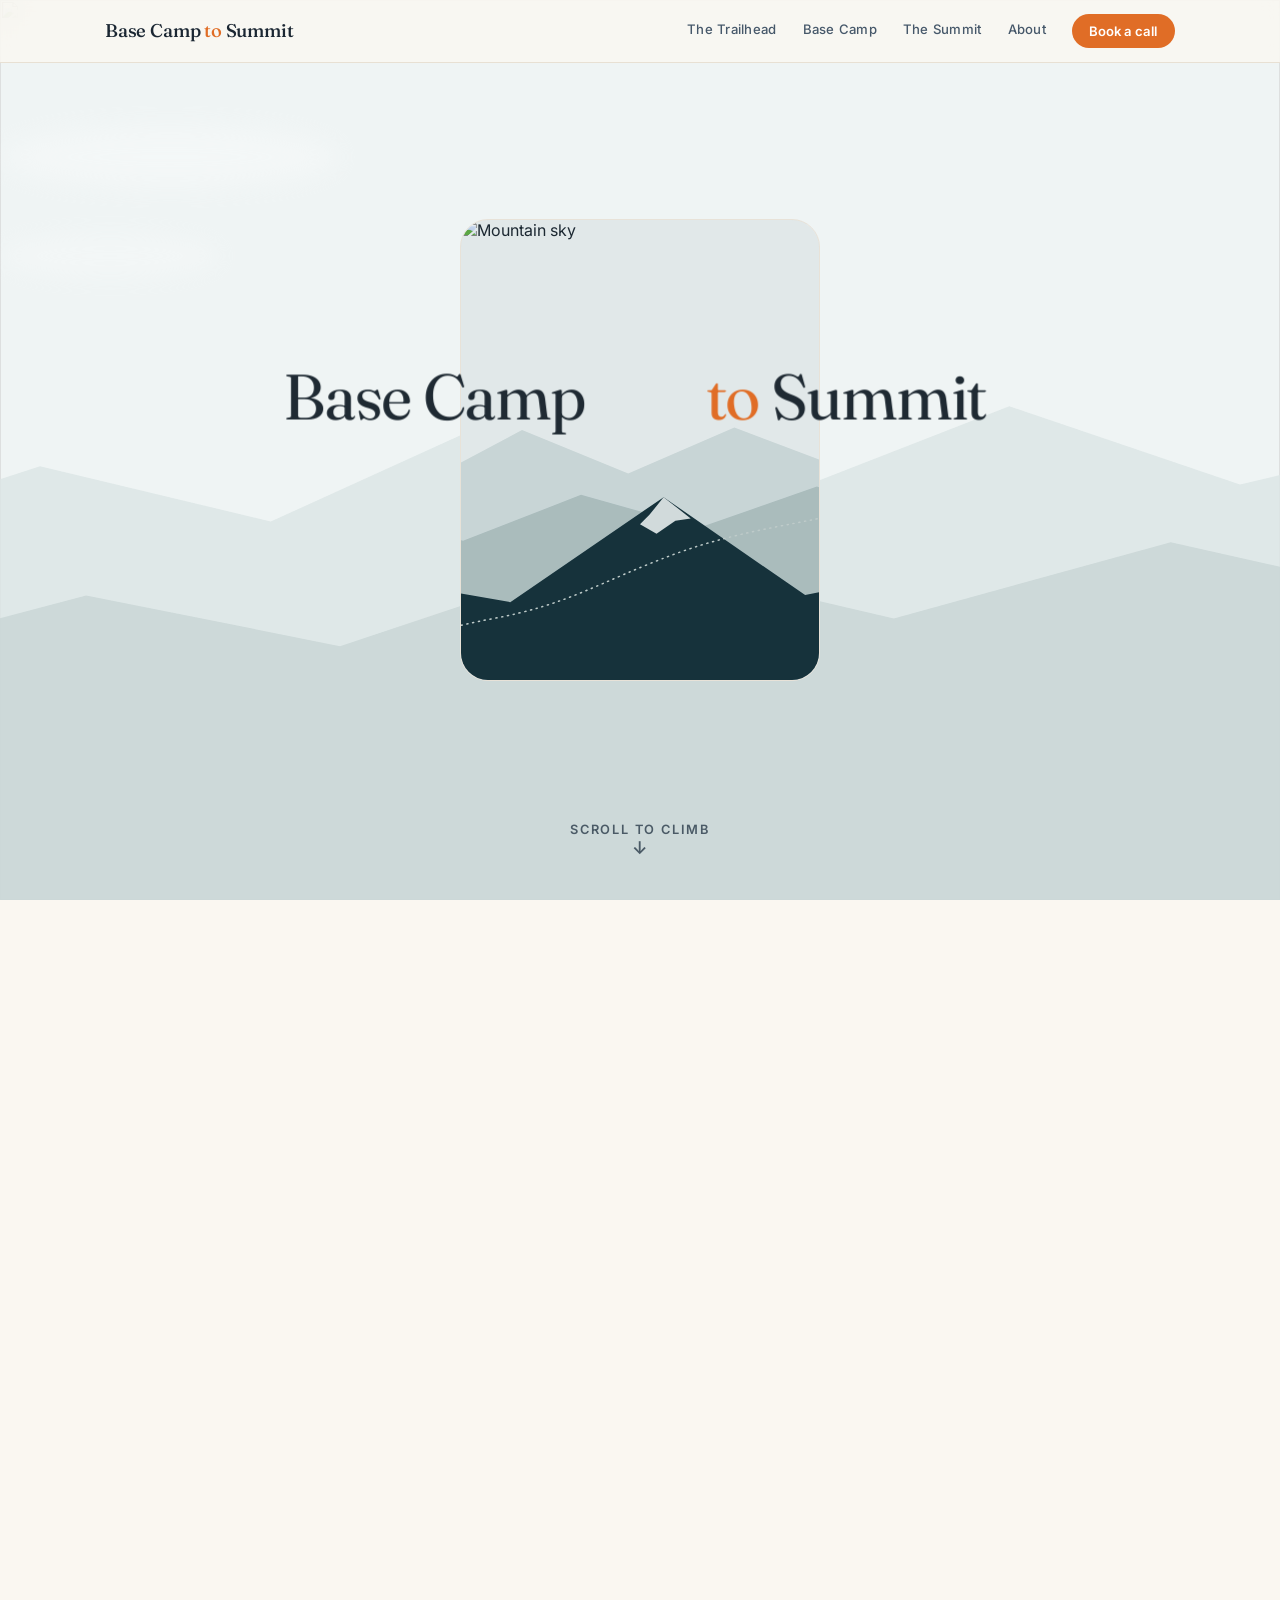
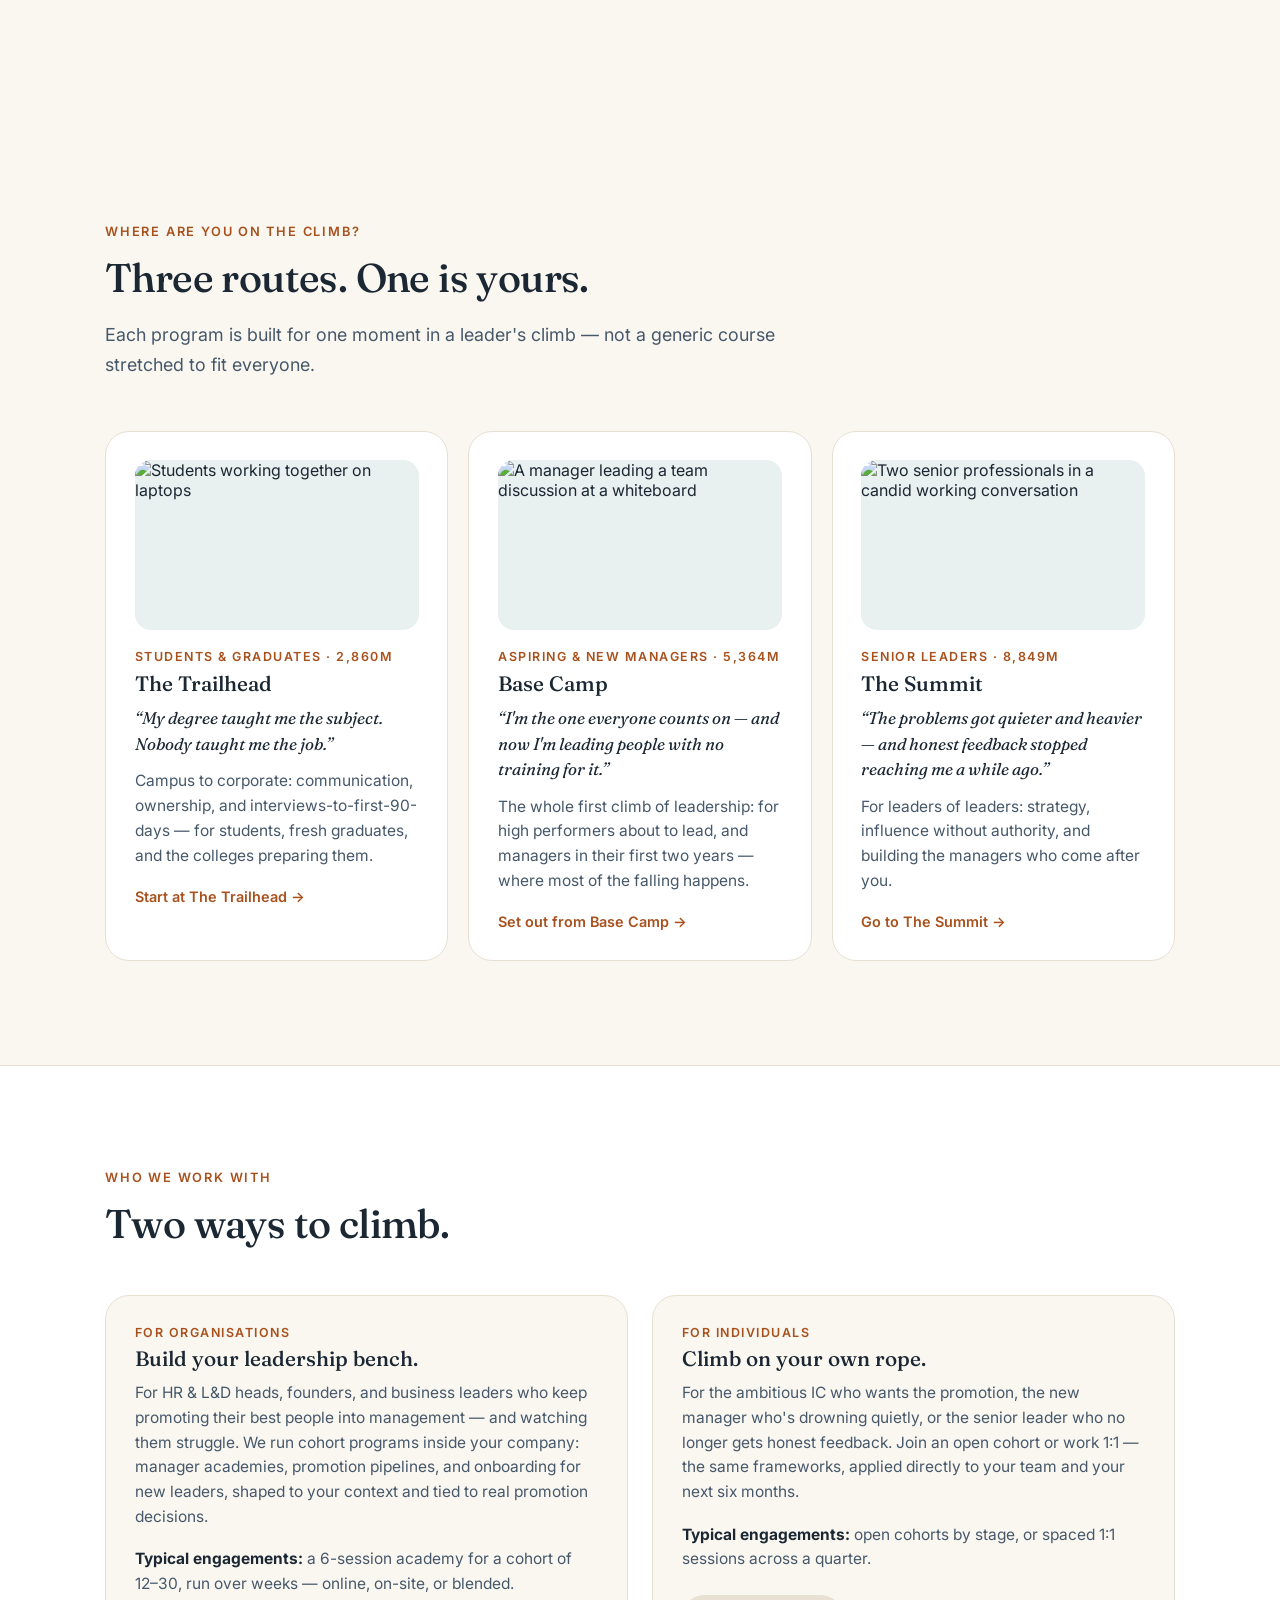
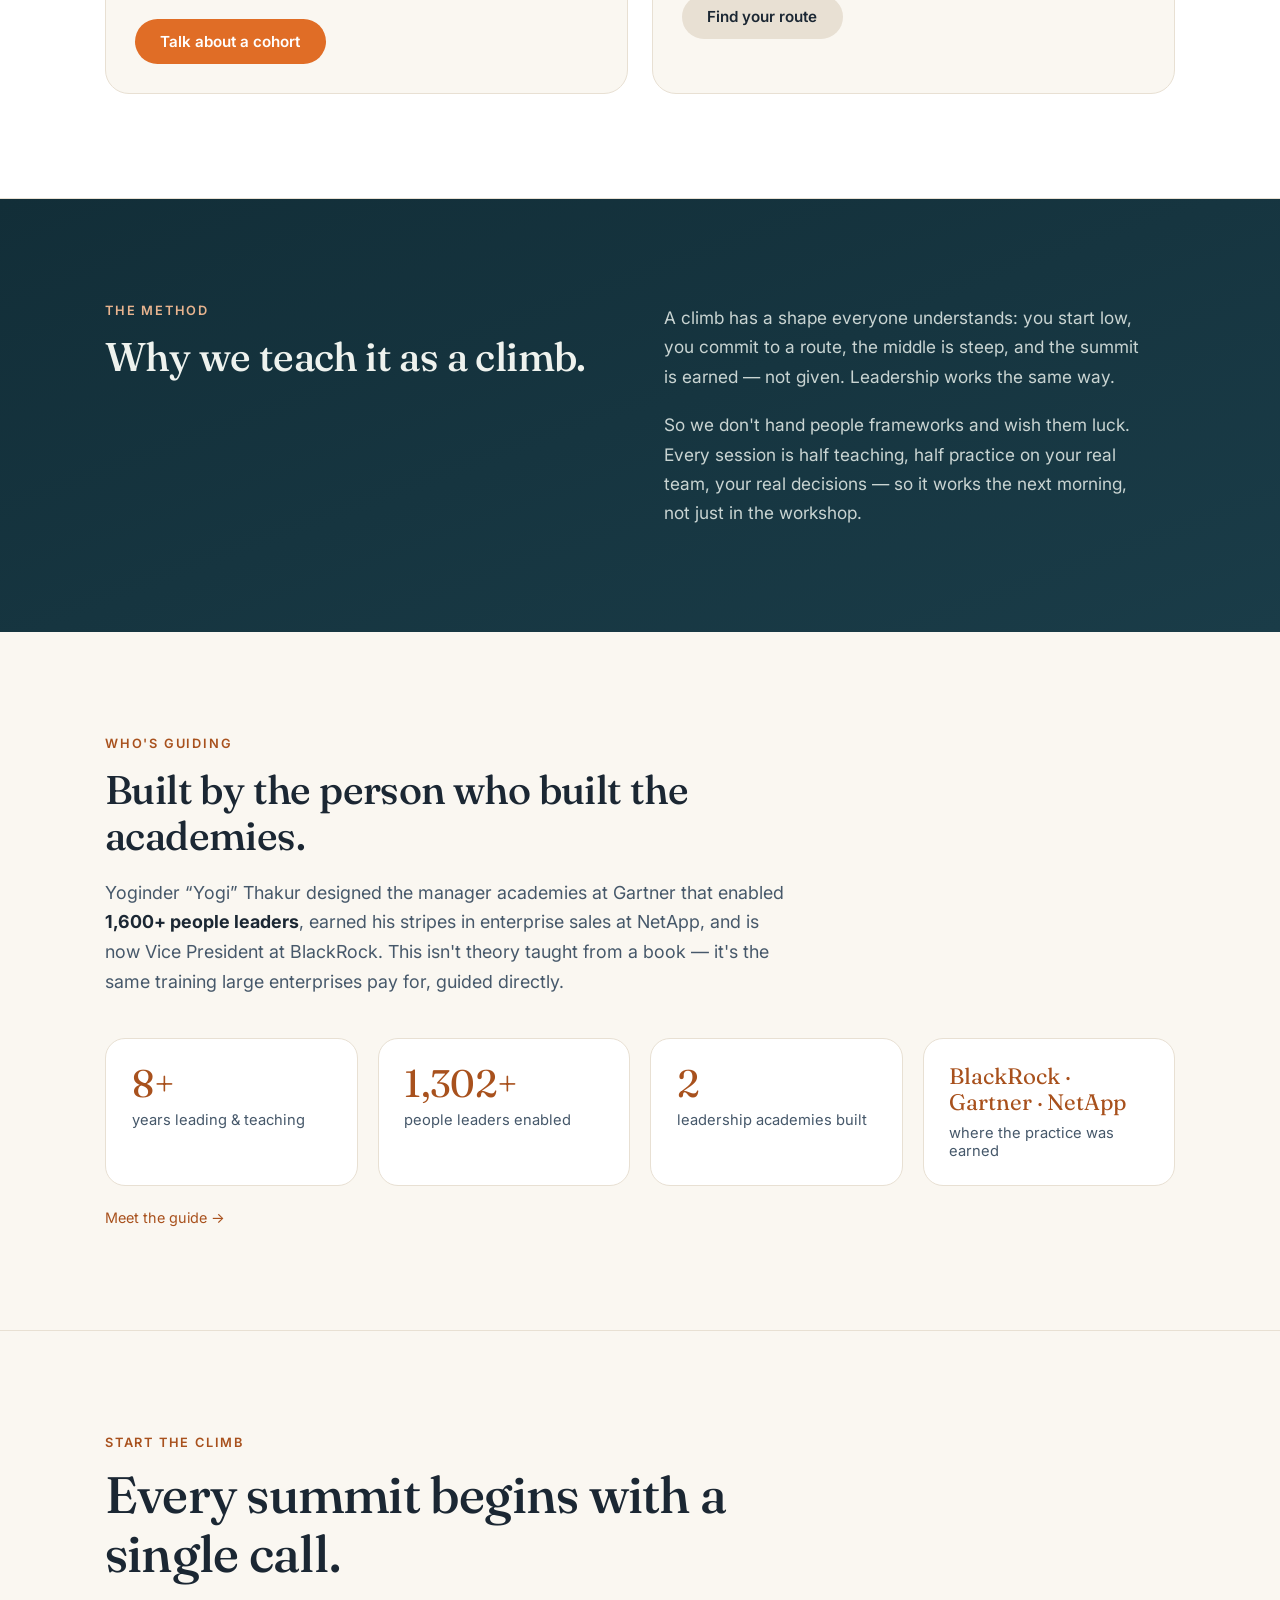
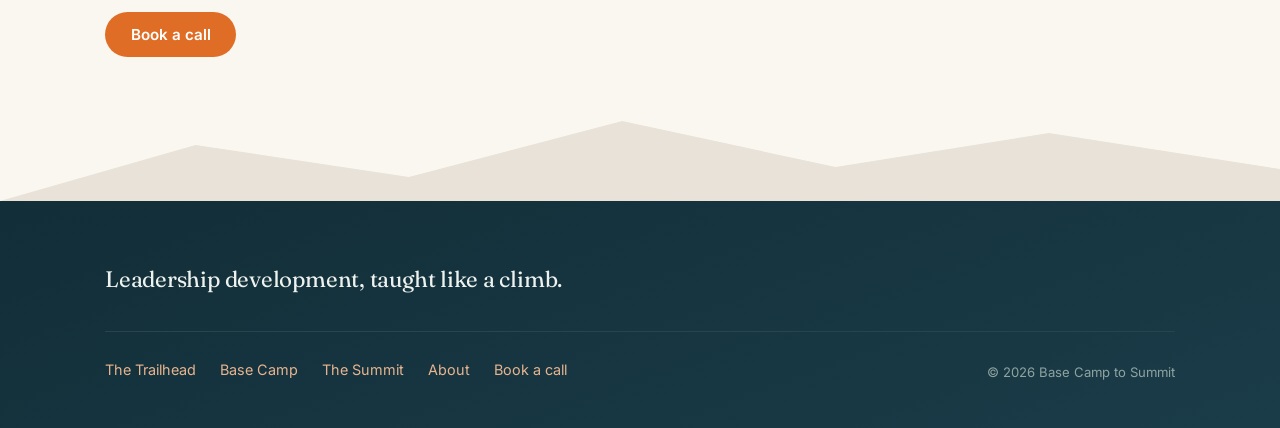
==== index.html @ 621a422b "Initial commit — Base Camp to Summit website Static HTML/CSS/JS site for leadership development serv" ====
<!DOCTYPE html>
<html lang="en">
<head>
<meta charset="utf-8">
<meta name="viewport" content="width=device-width, initial-scale=1">
<meta name="theme-color" content="#faf7f1">
<title>Base Camp to Summit — Leadership development, taught like a climb</title>
<meta name="description" content="Leadership programs from campus to corporate, first-time managers, and senior leaders — built by a practitioner who has enabled 1,600+ people leaders.">
<link rel="preconnect" href="https://fonts.googleapis.com">
<link rel="preconnect" href="https://fonts.gstatic.com" crossorigin>
<link href="https://fonts.googleapis.com/css2?family=Fraunces:opsz,wght@9..144,400;9..144,500&family=Inter:wght@400;500;600&display=swap" rel="stylesheet">
<link rel="stylesheet" href="css/styles.css">
<style>
  @keyframes cloudDrift{from{transform:translateX(-10vw)}to{transform:translateX(115vw)}}
  @keyframes hintPulse{0%,100%{transform:translateX(-50%) translateY(0)}50%{transform:translateX(-50%) translateY(5px)}}
  @media (prefers-reduced-motion: reduce){.hm-cloud,#hm-trekker,#hm-flag,#hm-hint{animation:none !important}}
</style>
</head>
<body>

  <!-- ============ NAV ============ -->
  <nav class="nav" style="position:fixed;left:0;right:0;top:0">
    <div class="nav-inner">
      <a class="brand" href="index.html">Base Camp <span class="accent">to</span> Summit</a>
      <button class="nav-burger" aria-label="Menu" aria-expanded="false">☰</button>
      <div class="nav-links">
        <a href="the-trailhead.html">The Trailhead</a>
        <a href="base-camp.html">Base Camp</a>
        <a href="the-summit.html">The Summit</a>
        <a href="about.html">About</a>
        <a class="btn btn-primary btn-sm" href="book-a-call.html">Book a call</a>
      </div>
    </div>
  </nav>

  <!-- ============ SCROLL-EXPAND HERO ============ -->
  <div id="hm-wrap" style="position:relative;height:calc(100vh + 820px)">
    <div id="hm-stage" style="position:sticky;top:0;height:100vh;overflow:hidden;background:#eef3f4">

      <!-- pale backdrop that fades as the mountain expands -->
      <div id="hm-bg" style="position:absolute;inset:0;opacity:1">
        <img src="https://images.unsplash.com/photo-1444703686981-a3abbc4d4fe3?q=80&w=1920&auto=format&fit=crop" alt="" style="position:absolute;inset:0;width:100%;height:100%;object-fit:cover;object-position:center 35%;filter:saturate(.65) brightness(1.08)">
        <div style="position:absolute;inset:0;background:#eef3f4;opacity:.44"></div>
        <svg viewBox="0 0 1440 780" preserveAspectRatio="xMidYMax slice" style="position:absolute;inset:0;width:100%;height:100%;display:block">
          <polygon points="0,470 200,404 400,452 620,352 840,430 1040,352 1240,420 1440,372 1440,780 0,780" fill="#dce6e6" opacity=".82"></polygon>
          <polygon points="0,580 240,516 460,560 700,480 940,536 1180,470 1440,528 1440,780 0,780" fill="#cbd8d8" opacity=".9"></polygon>
        </svg>
      </div>

      <!-- expanding media: sky photo + illustrated ridge scene -->
      <div id="hm-media" style="position:absolute;left:50%;top:50%;transform:translate(-50%,-50%);width:360px;height:462px;max-width:96vw;border:1px solid #e8e2d8;border-radius:28px;overflow:hidden;background:#eef3f4">
        <img src="https://images.unsplash.com/photo-1444703686981-a3abbc4d4fe3?q=80&w=1920&auto=format&fit=crop" alt="Mountain sky" style="position:absolute;inset:0;width:100%;height:100%;object-fit:cover;object-position:center 30%;filter:saturate(.88) brightness(1.02)">
        <svg viewBox="0 0 1440 780" preserveAspectRatio="xMidYMax slice" style="position:absolute;inset:0;width:100%;height:100%;display:block">
          <polygon points="0,468 180,404 340,452 520,356 700,430 880,352 1060,420 1240,366 1440,428 1440,780 0,780" fill="#d3dfe0"></polygon>
          <polygon points="0,566 220,498 420,544 620,466 820,522 1020,452 1240,520 1440,478 1440,780 0,780" fill="#b3c4c5"></polygon>
          <polygon points="0,672 260,606 500,648 760,470 1000,636 1240,588 1440,624 1440,780 0,780" fill="#16323c"></polygon>
          <polygon points="760,470 806,506 780,510 748,532 720,516 736,500" fill="#eef3f4" opacity=".92"></polygon>
          <path d="M150,772 C300,730 340,700 470,676 C600,652 650,614 780,566 C900,522 1000,516 1080,492" fill="none" stroke="#c9d4d2" stroke-width="2.5" stroke-dasharray="2 8" stroke-linecap="round"></path>
          <path id="hm-trail" d="M150,772 C300,730 340,700 470,676 C600,652 650,614 780,566 C900,522 1000,516 1080,492" fill="none" stroke="#d96f32" stroke-width="2.5" stroke-linecap="round" stroke-dasharray="1200" stroke-dashoffset="1200">
            <animate attributeName="stroke-dashoffset" from="1200" to="0" dur="7s" begin="0.4s" fill="freeze"></animate>
          </path>
          <g id="hm-flag" transform="translate(1080,492)">
            <line x1="0" y1="0" x2="0" y2="-26" stroke="#1f2a33" stroke-width="2.5"></line>
            <polygon points="0,-26 22,-21 0,-14" fill="#d96f32" style="transform-origin:0px -20px;animation:flagWave 2.4s ease-in-out infinite"></polygon>
          </g>
          <g id="hm-trekker" style="animation:bob .9s ease-in-out infinite">
            <g transform="translate(-4,-20)">
              <circle cx="4" cy="0" r="4.5" fill="#1f2a33"></circle>
              <rect x="-3" y="4" width="9" height="13" rx="3.5" fill="#d96f32"></rect>
              <line x1="4" y1="17" x2="0" y2="27" stroke="#1f2a33" stroke-width="2.6" stroke-linecap="round"></line>
              <line x1="4" y1="17" x2="9" y2="27" stroke="#1f2a33" stroke-width="2.6" stroke-linecap="round"></line>
              <line x1="10" y1="8" x2="15" y2="24" stroke="#1f2a33" stroke-width="2" stroke-linecap="round"></line>
            </g>
            <animateMotion dur="16s" repeatCount="indefinite" rotate="0" keyPoints="0;1" keyTimes="0;1" calcMode="linear">
              <mpath href="#hm-trail"></mpath>
            </animateMotion>
          </g>
        </svg>
        <div id="hm-scrim" style="position:absolute;inset:0;background:#16323c;opacity:0;pointer-events:none"></div>
      </div>

      <!-- drifting clouds -->
      <div class="hm-cloud" style="position:absolute;top:14%;left:0;width:340px;height:62px;background:#fff;opacity:.3;border-radius:50%;filter:blur(13px);animation:cloudDrift 78s linear infinite;z-index:5;pointer-events:none"></div>
      <div class="hm-cloud" style="position:absolute;top:26%;left:0;width:220px;height:44px;background:#fff;opacity:.24;border-radius:50%;filter:blur(11px);animation:cloudDrift 104s linear -30s infinite;z-index:5;pointer-events:none"></div>

      <!-- splitting wordmark -->
      <div id="hm-title-l" style="position:absolute;left:50%;top:44%;z-index:8;font-family:'Fraunces',serif;font-weight:400;font-size:clamp(2rem,5vw,4rem);letter-spacing:-.02em;color:#1f2a33;white-space:nowrap;transform:translate(calc(-50% - 196px),-50%);will-change:transform,opacity">Base Camp</div>
      <div id="hm-title-r" style="position:absolute;left:50%;top:44%;z-index:8;font-family:'Fraunces',serif;font-weight:400;font-size:clamp(2rem,5vw,4rem);letter-spacing:-.02em;color:#1f2a33;white-space:nowrap;transform:translate(calc(-50% + 196px),-50%);will-change:transform,opacity"><span class="accent">to</span> Summit</div>

      <!-- scroll hint -->
      <div id="hm-hint" style="position:absolute;left:50%;bottom:42px;z-index:8;transform:translateX(-50%);text-align:center;font-size:.8rem;font-weight:600;letter-spacing:.14em;text-transform:uppercase;color:#4a5a66;animation:hintPulse 2.2s ease-in-out infinite">Scroll to climb<br><span style="font-size:1.1rem">↓</span></div>

      <!-- settled hero content -->
      <div id="hm-hero" style="position:absolute;left:0;right:0;bottom:0;z-index:9;padding:0 40px 9vh;opacity:0;pointer-events:none">
        <div style="max-width:1150px;margin:0 auto">
          <div style="max-width:760px">
            <div style="font-size:.8rem;font-weight:600;letter-spacing:.14em;text-transform:uppercase;color:#e8b48f;margin-bottom:1.1rem">Leadership, taught like a climb</div>
            <h1 class="h1" style="color:#eef2ee">Every <span class="accent">climb</span> starts at base camp.</h1>
            <p style="max-width:540px;font-size:1.12rem;line-height:1.6;color:#c9d4d2;margin:1.4rem 0 2rem">Most people are promoted for being great at the work — then left to figure out leading people on their own. We train that climb deliberately: from campus to corporate, through your first team, all the way to leading leaders.</p>
            <div class="btn-row">
              <a class="btn btn-primary" href="book-a-call.html">Book a call</a>
              <a class="btn btn-dark-ghost" href="#climbs">See the climbs</a>
            </div>
          </div>
        </div>
      </div>
    </div>
  </div>

  <!-- ============ CHOOSE YOUR CLIMB ============ -->
  <section id="climbs" class="sec" style="position:relative;z-index:10;background:var(--cream)">
    <div class="wrap">
      <div class="reveal" style="max-width:680px;margin-bottom:3.2rem">
        <div class="kick">Where are you on the climb?</div>
        <h2 class="h2">Three routes. One is yours.</h2>
        <p class="lead" style="margin:1.2rem 0 0">Each program is built for one moment in a leader's climb — not a generic course stretched to fit everyone.</p>
      </div>
      <div class="grid-3">
        <a href="the-trailhead.html" class="card reveal">
          <div class="card-photo"><img src="https://images.unsplash.com/photo-1523240795612-9a054b0db644?auto=format&fit=crop&w=800&q=70" alt="Students working together on laptops" loading="lazy"></div>
          <div class="card-label">Students &amp; graduates · 2,860m</div>
          <div class="card-title">The Trailhead</div>
          <p class="quote">“My degree taught me the subject. Nobody taught me the job.”</p>
          <p class="card-body">Campus to corporate: communication, ownership, and interviews-to-first-90-days — for students, fresh graduates, and the colleges preparing them.</p>
          <span class="card-link">Start at The Trailhead →</span>
        </a>
        <a href="base-camp.html" class="card reveal">
          <div class="card-photo"><img src="https://images.unsplash.com/photo-1552664730-d307ca884978?auto=format&fit=crop&w=800&q=70" alt="A manager leading a team discussion at a whiteboard" loading="lazy"></div>
          <div class="card-label">Aspiring &amp; new managers · 5,364m</div>
          <div class="card-title">Base Camp</div>
          <p class="quote">“I'm the one everyone counts on — and now I'm leading people with no training for it.”</p>
          <p class="card-body">The whole first climb of leadership: for high performers about to lead, and managers in their first two years — where most of the falling happens.</p>
          <span class="card-link">Set out from Base Camp →</span>
        </a>
        <a href="the-summit.html" class="card reveal">
          <div class="card-photo"><img src="https://images.unsplash.com/photo-1600880292203-757bb62b4baf?auto=format&fit=crop&w=800&q=70" alt="Two senior professionals in a candid working conversation" loading="lazy"></div>
          <div class="card-label">Senior leaders · 8,849m</div>
          <div class="card-title">The Summit</div>
          <p class="quote">“The problems got quieter and heavier — and honest feedback stopped reaching me a while ago.”</p>
          <p class="card-body">For leaders of leaders: strategy, influence without authority, and building the managers who come after you.</p>
          <span class="card-link">Go to The Summit →</span>
        </a>
      </div>
    </div>
  </section>

  <!-- ============ WHO WE WORK WITH (buyer split) ============ -->
  <section class="sec white bordered-top bordered-bottom" style="position:relative;z-index:10">
    <div class="wrap">
      <div class="reveal" style="max-width:680px;margin-bottom:3rem">
        <div class="kick">Who we work with</div>
        <h2 class="h2">Two ways to climb.</h2>
      </div>
      <div class="grid-2">
        <div class="card reveal" style="background:var(--cream)">
          <div class="card-label">For organisations</div>
          <div class="card-title">Build your leadership bench.</div>
          <p class="card-body">For HR &amp; L&amp;D heads, founders, and business leaders who keep promoting their best people into management — and watching them struggle. We run cohort programs inside your company: manager academies, promotion pipelines, and onboarding for new leaders, shaped to your context and tied to real promotion decisions.</p>
          <p class="card-body" style="margin-bottom:1.4rem"><b style="color:var(--ink)">Typical engagements:</b> a 6-session academy for a cohort of 12–30, run over weeks — online, on-site, or blended.</p>
          <a class="btn btn-primary" href="book-a-call.html">Talk about a cohort</a>
        </div>
        <div class="card reveal" style="background:var(--cream)">
          <div class="card-label">For individuals</div>
          <div class="card-title">Climb on your own rope.</div>
          <p class="card-body">For the ambitious IC who wants the promotion, the new manager who's drowning quietly, or the senior leader who no longer gets honest feedback. Join an open cohort or work 1:1 — the same frameworks, applied directly to your team and your next six months.</p>
          <p class="card-body" style="margin-bottom:1.4rem"><b style="color:var(--ink)">Typical engagements:</b> open cohorts by stage, or spaced 1:1 sessions across a quarter.</p>
          <a class="btn btn-ghost" href="book-a-call.html">Find your route</a>
        </div>
      </div>
    </div>
  </section>

  <!-- ============ METHOD (pine band + snowfall) ============ -->
  <section id="method" class="sec pine" style="position:relative;z-index:10;overflow:hidden">
    <div class="snowfield" style="position:absolute;inset:0;pointer-events:none"></div>
    <div class="wrap split" style="position:relative">
      <div class="reveal">
        <div class="kick">The method</div>
        <h2 class="h2">Why we teach it as a climb.</h2>
      </div>
      <div class="reveal" style="max-width:480px">
        <p style="font-size:1.08rem;line-height:1.7;color:#c9d4d2;margin:0 0 1.2rem">A climb has a shape everyone understands: you start low, you commit to a route, the middle is steep, and the summit is earned — not given. Leadership works the same way.</p>
        <p style="font-size:1.08rem;line-height:1.7;color:#c9d4d2;margin:0">So we don't hand people frameworks and wish them luck. Every session is half teaching, half practice on your real team, your real decisions — so it works the next morning, not just in the workshop.</p>
      </div>
    </div>
  </section>

  <!-- ============ THE GUIDE (trust teaser) ============ -->
  <section class="sec" style="position:relative;z-index:10;background:var(--cream)">
    <div class="wrap">
      <div class="reveal" style="margin-bottom:2.6rem;max-width:680px">
        <div class="kick">Who's guiding</div>
        <h2 class="h2">Built by the person who built the academies.</h2>
        <p class="lead" style="margin:1.2rem 0 0">Yoginder “Yogi” Thakur designed the manager academies at Gartner that enabled <b style="color:var(--ink)">1,600+ people leaders</b>, earned his stripes in enterprise sales at NetApp, and is now Vice President at BlackRock. This isn't theory taught from a book — it's the same training large enterprises pay for, guided directly.</p>
      </div>
      <div class="grid-4">
        <div class="stat-card reveal"><div class="stat-num" data-to="10" data-suffix="+">10+</div><div class="stat-label">years leading &amp; teaching</div></div>
        <div class="stat-card reveal"><div class="stat-num" data-to="1600" data-suffix="+">1,600+</div><div class="stat-label">people leaders enabled</div></div>
        <div class="stat-card reveal"><div class="stat-num" data-to="3">3</div><div class="stat-label">leadership academies built</div></div>
        <div class="stat-card reveal"><div class="stat-num small">BlackRock · Gartner · NetApp</div><div class="stat-label">where the practice was earned</div></div>
      </div>
      <p class="footnote reveal"><a href="about.html">Meet the guide →</a></p>
    </div>
  </section>

  <!-- ============ CLOSING CTA ============ -->
  <section class="sec bordered-top" style="position:relative;z-index:10;background:var(--cream);overflow:hidden;padding-bottom:9rem">
    <div class="wrap reveal" style="position:relative;z-index:2">
      <div class="kick">Start the climb</div>
      <h2 class="h2" style="font-size:clamp(2rem,4.4vw,3.2rem);max-width:640px;margin-bottom:1.8rem">Every summit begins with a single call.</h2>
      <a class="btn btn-primary" href="book-a-call.html">Book a call</a>
    </div>
    <svg viewBox="0 0 1440 120" preserveAspectRatio="none" style="position:absolute;left:0;right:0;bottom:0;width:100%;height:120px;display:block">
      <polygon points="0,120 220,64 460,96 700,40 940,86 1180,52 1440,88 1440,120" fill="#e8e2d8"></polygon>
    </svg>
  </section>

  <!-- ============ FOOTER ============ -->
  <footer class="footer" style="position:relative;z-index:10">
    <div class="wrap">
      <div class="footer-tag">Leadership development, taught like a climb.</div>
      <div class="footer-row">
        <div class="footer-links">
          <a href="the-trailhead.html">The Trailhead</a>
          <a href="base-camp.html">Base Camp</a>
          <a href="the-summit.html">The Summit</a>
          <a href="about.html">About</a>
          <a href="book-a-call.html">Book a call</a>
        </div>
        <div class="footer-copy">© 2026 Base Camp to Summit</div>
      </div>
    </div>
  </footer>

<script src="js/site.js"></script>
<script>
(function () {
  var reduce = window.matchMedia('(prefers-reduced-motion: reduce)').matches;
  var small = window.matchMedia('(max-width: 760px)').matches;
  var wrap = document.getElementById('hm-wrap');
  var media = document.getElementById('hm-media');
  var bg = document.getElementById('hm-bg');
  var scrim = document.getElementById('hm-scrim');
  var titleL = document.getElementById('hm-title-l');
  var titleR = document.getElementById('hm-title-r');
  var hint = document.getElementById('hm-hint');
  var hero = document.getElementById('hm-hero');
  var EXTRA = 820;
  var clamp = function (v, a, b) { return Math.min(Math.max(v, a), b); };

  // Reduced-motion or small screens: land straight on the full hero.
  if (reduce || small) {
    wrap.style.height = '100vh';
    media.style.width = '100vw';
    media.style.height = '100vh';
    media.style.borderRadius = '0';
    media.style.borderColor = 'transparent';
    media.style.maxWidth = 'none';
    scrim.style.opacity = '0.4';
    bg.style.opacity = '0';
    titleL.style.display = 'none';
    titleR.style.display = 'none';
    hint.style.display = 'none';
    hero.style.opacity = '1';
    hero.style.pointerEvents = 'auto';
    hero.style.padding = '0 24px 7vh';
    return;
  }

  var vw = function () { return window.innerWidth; };
  var vh = function () { return window.innerHeight; };
  var startW = function () { return Math.min(360, vw() * 0.9); };
  var startH = 462;
  var raf = null;

  var apply = function () {
    raf = null;
    var p = clamp((window.scrollY || 0) / EXTRA, 0, 1);
    var e = p < 0.5 ? 2 * p * p : 1 - Math.pow(-2 * p + 2, 2) / 2;
    var w = startW() + e * (vw() - startW());
    var h = startH + e * (vh() - startH);
    media.style.width = w + 'px';
    media.style.height = h + 'px';
    media.style.borderRadius = (28 * (1 - e)) + 'px';
    media.style.borderColor = 'rgba(232,226,216,' + (1 - e) + ')';
    if (e > 0.6) media.style.maxWidth = 'none';
    bg.style.opacity = String(1 - e * 0.9);
    scrim.style.opacity = String(0.06 + e * 0.32);
    var off = w / 2 + 26;
    titleL.style.transform = 'translate(calc(-50% - ' + off + 'px), -50%)';
    titleL.style.opacity = String(clamp(1 - e * 1.35, 0, 1));
    titleL.style.color = e > 0.55 ? '#eef2ee' : '#1f2a33';
    titleR.style.transform = 'translate(calc(-50% + ' + off + 'px), -50%)';
    titleR.style.opacity = String(clamp(1 - e * 1.35, 0, 1));
    titleR.style.color = e > 0.55 ? '#eef2ee' : '#1f2a33';
    hint.style.opacity = String(clamp(1 - p * 3, 0, 1));
    var hp = clamp((p - 0.82) / 0.18, 0, 1);
    hero.style.opacity = String(hp);
    hero.style.pointerEvents = hp > 0.5 ? 'auto' : 'none';
    hero.style.transform = 'translateY(' + ((1 - hp) * 18) + 'px)';
  };
  var onScroll = function () { if (raf == null) raf = requestAnimationFrame(apply); };
  window.addEventListener('scroll', onScroll, { passive: true });
  window.addEventListener('resize', onScroll);
  apply();
})();
</script>
</body>
</html>
---- css/styles.css ----
/* ============ Base Camp to Summit — shared styles ============ */
:root{
  /* alpine palette: warm valley light, deep pine, dawn-orange accent */
  --cream:#faf7f1; --sky:#e9f0f0; --glacier:#dfe9ea;
  --ink:#1b2733; --slate:#46586a; --mist:#66787b;
  --line:#e8e0d3; --card:#ffffff;
  --orange:#e06d26; --rust:#a8511d; --ember:#c2601f;
  --pine:#122e38; --pine-line:#27454f;
  --peach:#e8b48f; --snow:#eef2ee; --pale:#c9d4d2;
  --grad-dawn:linear-gradient(135deg,#f4e4d2 0%,#faf7f1 55%,#e9f0f0 100%);
  --grad-dusk:linear-gradient(160deg,#122e38 0%,#1a3c48 100%);
  --shadow-card:0 18px 40px -26px rgba(18,46,56,.4);
  --shadow-btn:0 12px 26px -14px rgba(194,96,31,.65);
}
*{box-sizing:border-box}
html{scroll-behavior:smooth}
body{margin:0;background:var(--cream);color:var(--ink);font-family:'Inter',system-ui,sans-serif;-webkit-font-smoothing:antialiased}
img{max-width:100%}
a{color:var(--rust);text-decoration:none;transition:color .2s ease}
a:hover{color:var(--orange)}
::selection{background:var(--orange);color:#fff}
:focus-visible{outline:2px solid var(--orange);outline-offset:3px;border-radius:4px}

.wrap{max-width:1150px;margin:0 auto;padding:0 40px}
.wrap-narrow{max-width:960px;margin:0 auto;padding:0 40px}
.sec{padding:6.5rem 0}
.sec-tight{padding:4.5rem 0}

/* ---- scroll progress ---- */
.progress{position:fixed;top:0;left:0;height:3px;width:100%;z-index:100;background:linear-gradient(90deg,var(--orange),var(--peach));transform:scaleX(0);transform-origin:left;pointer-events:none}

/* ---- type ---- */
.kick{font-size:.8rem;font-weight:600;letter-spacing:.14em;text-transform:uppercase;color:var(--rust);margin-bottom:1rem}
.pine .kick,.dark .kick{color:var(--peach)}
h1.h1{font-family:'Fraunces',serif;font-weight:400;font-size:clamp(2.3rem,5vw,3.9rem);line-height:1.05;letter-spacing:-.022em;margin:0}
.h2{font-family:'Fraunces',serif;font-weight:500;font-size:clamp(1.7rem,3.4vw,2.5rem);line-height:1.15;letter-spacing:-.015em;margin:0;color:var(--ink)}
.pine .h2{color:var(--snow)}
.lead{font-size:1.12rem;line-height:1.65;color:var(--slate)}
.accent{color:var(--orange)}

/* ---- nav ---- */
.nav{position:sticky;top:0;z-index:60;background:rgba(250,247,241,.85);backdrop-filter:blur(12px);border-bottom:1px solid var(--line);transition:box-shadow .3s ease}
.nav.scrolled{box-shadow:0 12px 32px -20px rgba(18,46,56,.45)}
.nav-inner{max-width:1150px;margin:0 auto;padding:14px 40px;display:flex;align-items:center;justify-content:space-between;gap:16px}
.brand{font-family:'Fraunces',serif;font-weight:500;font-size:1.15rem;letter-spacing:-.01em;color:var(--ink);white-space:nowrap}
.brand:hover{color:var(--ink)}
.nav-links{display:flex;align-items:center;gap:26px}
.nav-links a:not(.btn){font-size:.82rem;font-weight:500;letter-spacing:.02em;color:var(--slate);background:linear-gradient(var(--orange),var(--orange)) left bottom / 0 2px no-repeat;transition:color .25s ease,background-size .3s ease;padding-bottom:3px}
.nav-links a:not(.btn):hover{color:var(--ink);background-size:100% 2px}
.nav-links a.active{font-weight:600;color:var(--ink);background-size:100% 2px}
.nav-burger{display:none;background:none;border:1px solid var(--line);border-radius:10px;padding:.45rem .6rem;cursor:pointer;color:var(--ink);font-size:1rem;line-height:1}

/* ---- buttons ---- */
.btn{display:inline-block;font-weight:600;font-size:.95rem;padding:.8rem 1.6rem;border-radius:999px;border:none;cursor:pointer;text-align:center;transition:transform .2s ease,box-shadow .25s ease,background .25s ease,color .25s ease}
.btn:hover{transform:translateY(-2px)}
.btn:active{transform:translateY(0) scale(.98)}
.btn-sm{font-size:.82rem;padding:.55rem 1.1rem}
.btn-primary{background:var(--orange);color:#fff}
.btn-primary:hover{background:var(--ember);color:#fff;box-shadow:var(--shadow-btn)}
.btn-ghost{background:var(--line);color:var(--ink)}
.btn-ghost:hover{background:#ddd3c1;color:var(--ink);box-shadow:0 10px 24px -16px rgba(18,46,56,.4)}
.btn-dark-ghost{background:rgba(255,255,255,.1);color:var(--snow);border:1px solid rgba(255,255,255,.2)}
.btn-dark-ghost:hover{background:rgba(255,255,255,.2);color:#fff}
.btn-row{display:flex;gap:12px;flex-wrap:wrap}

/* ---- surfaces ---- */
.sky{background:var(--sky)}
.white{background:#fff}
.pine{background:var(--grad-dusk);color:var(--pale)}
.dark{background:#0e1719;color:#b7c3c2}
.bordered-top{border-top:1px solid var(--line)}
.bordered-bottom{border-bottom:1px solid var(--line)}

/* ---- cards & grids ---- */
.grid-2{display:grid;grid-template-columns:1fr 1fr;gap:24px}
.grid-3{display:grid;grid-template-columns:repeat(3,1fr);gap:20px}
.grid-4{display:grid;grid-template-columns:repeat(4,1fr);gap:20px}
.split{display:grid;grid-template-columns:1fr 1fr;gap:48px;align-items:start}
.hero-grid{display:grid;grid-template-columns:1.05fr .95fr;gap:56px;align-items:center;padding:5.5rem 0}
.wrap.hero-grid{padding:5.5rem 40px}
.card{display:block;background:var(--card);border:1px solid var(--line);border-radius:24px;padding:1.8rem;color:inherit;transition:transform .3s ease,border-color .3s ease,box-shadow .3s ease}
a.card:hover{transform:translateY(-4px);border-color:var(--slate);box-shadow:var(--shadow-card);color:inherit}
.card-label{font-size:.78rem;font-weight:600;letter-spacing:.12em;text-transform:uppercase;color:var(--rust);margin-bottom:.4rem}
.card-title{font-family:'Fraunces',serif;font-weight:500;font-size:1.3rem;color:var(--ink);margin:0 0 .6rem}
.card-body{font-size:.97rem;line-height:1.6;color:var(--slate);margin:0 0 1.1rem}
.card-link{display:inline-block;font-weight:600;font-size:.9rem;color:var(--rust);transition:transform .25s ease,color .25s ease}
a.card:hover .card-link{transform:translateX(4px);color:var(--orange)}
.quote{font-family:'Fraunces',serif;font-size:1.06rem;font-style:italic;color:var(--ink);line-height:1.5;margin:0 0 .8rem}

/* ---- photos ---- */
.card-photo{height:170px;border-radius:16px;overflow:hidden;margin-bottom:1.2rem;background:var(--sky)}
.card-photo img{width:100%;height:100%;object-fit:cover;display:block;transition:transform .6s ease}
a.card:hover .card-photo img{transform:scale(1.05)}
.photo-band{position:relative;border-radius:24px;overflow:hidden;box-shadow:var(--shadow-card)}
.photo-band img{width:100%;height:380px;object-fit:cover;display:block}
.photo-cap{position:absolute;left:16px;bottom:16px;background:rgba(18,46,56,.78);color:var(--snow);font-size:.78rem;font-weight:600;letter-spacing:.08em;text-transform:uppercase;border-radius:999px;padding:8px 16px;backdrop-filter:blur(4px)}

/* ---- shuffle grid (campus-to-corporate hero) ---- */
.shuffle-grid{display:grid;grid-template-columns:repeat(4,1fr);grid-template-rows:repeat(4,1fr);gap:6px;height:450px}
.shuffle-grid .sq{border-radius:10px;background-size:cover;background-position:center;background-color:var(--glacier);will-change:transform}
@media (max-width:920px){.shuffle-grid{height:340px}}
@media (max-width:760px){.shuffle-grid{height:280px;gap:4px}}

/* ---- chips / badges ---- */
.badge{display:inline-flex;align-items:center;gap:10px;font-size:.72rem;font-weight:600;letter-spacing:.12em;text-transform:uppercase;color:var(--rust);background:#fff;border:1px solid var(--line);border-radius:999px;padding:6px 14px;margin-bottom:1.5rem}
.badge-dark{color:var(--peach);background:rgba(255,255,255,.06);border-color:rgba(232,180,143,.28)}
.chip-row{display:flex;flex-wrap:wrap;gap:10px}
.chip{font-size:.82rem;color:var(--pine);background:var(--sky);border:1px solid #dbe5e4;border-radius:999px;padding:6px 14px;transition:border-color .25s ease,transform .25s ease}
.chip:hover{border-color:var(--peach);transform:translateY(-1px)}

/* ---- who it's for ---- */
.fit-grid{display:grid;grid-template-columns:repeat(3,1fr);gap:20px}
.fit-card{background:#fff;border:1px solid var(--line);border-radius:20px;padding:1.5rem;transition:transform .3s ease,border-color .3s ease,box-shadow .3s ease}
.fit-card:hover{transform:translateY(-3px);border-color:var(--peach);box-shadow:var(--shadow-card)}
.fit-card h3{font-family:'Fraunces',serif;font-weight:500;font-size:1.12rem;margin:0 0 .5rem;color:var(--ink)}
.fit-card p{font-size:.95rem;line-height:1.6;color:var(--slate);margin:0}
.fit-not{display:flex;flex-wrap:wrap;gap:8px;align-items:center;margin-top:1.6rem;font-size:.95rem;color:var(--mist)}
.fit-not a{font-weight:600}

/* ---- guide bar (slim credential strip for program pages) ---- */
.guide-bar{display:flex;align-items:center;gap:20px;flex-wrap:wrap;background:#fff;border:1px solid var(--line);border-radius:20px;padding:1.3rem 1.6rem;transition:border-color .3s ease,box-shadow .3s ease}
.guide-bar:hover{border-color:var(--peach);box-shadow:var(--shadow-card)}
.guide-mono{flex:none;width:52px;height:52px;border-radius:50%;background:var(--grad-dusk);display:flex;align-items:center;justify-content:center;font-family:'Fraunces',serif;font-size:1.1rem;color:var(--peach)}
.guide-text{flex:1;min-width:260px;font-size:.95rem;line-height:1.55;color:var(--slate)}
.guide-text b{color:var(--ink)}

/* ---- curriculum legs ---- */
.legs{display:flex;flex-direction:column}
.leg{display:grid;grid-template-columns:44px 1fr;gap:24px}
.leg-rail{display:flex;flex-direction:column;align-items:center}
.leg-num{width:44px;height:44px;flex:none;border-radius:50%;background:var(--sky);border:1px solid var(--line);display:flex;align-items:center;justify-content:center;font-family:'Fraunces',serif;font-size:1.15rem;color:var(--pine);transition:transform .3s ease,background .3s ease}
.leg:hover .leg-num{transform:scale(1.08)}
.leg-num.hot{background:var(--orange);border-color:var(--orange);color:#fff}
.leg-conn{flex:1;border-left:2px dashed var(--pale);transform:scaleY(0);transform-origin:top;transition:transform .8s ease}
.leg-body{padding-bottom:2rem}
.pillar{display:flex;align-items:center;gap:10px;margin-bottom:.7rem}
.pillar span:first-child{width:22px;height:1px;background:#d9b79f}
.pillar span:last-child{font-size:.72rem;font-weight:600;letter-spacing:.14em;text-transform:uppercase;color:var(--rust)}

summary{list-style:none;cursor:pointer}
summary::-webkit-details-marker{display:none}
.plus{font-size:1.5rem;color:var(--rust);transition:transform .25s ease;line-height:1}
details[open]>summary .plus{transform:rotate(45deg)}

details.stage{border:1px solid var(--line);border-radius:18px;background:#fff;overflow:hidden;transition:border-color .3s ease,box-shadow .3s ease}
details.stage:hover{border-color:var(--peach)}
details.stage[open]{border-color:var(--peach);box-shadow:var(--shadow-card)}
.stage>summary{padding:1.15rem 1.3rem}
.stage-head{display:flex;align-items:center;gap:12px}
.stage-head svg{flex:none;transition:transform .3s ease}
details.stage[open] .stage-head svg{transform:scale(1.12)}
.stage-head h3{font-family:'Fraunces',serif;font-weight:500;font-size:1.28rem;margin:0;color:var(--ink);flex:1}
.stage-sub{font-size:1rem;line-height:1.55;color:var(--slate);margin:.6rem 0 0;max-width:640px}
.stage-panel{padding:0 1.3rem 1.4rem}
details.stage[open] .stage-panel{animation:panelIn .4s ease}
@keyframes panelIn{from{opacity:0;transform:translateY(-8px)}to{opacity:1;transform:none}}
.stage-cols{border-top:1px dashed #e0ddd4;padding-top:1.2rem;display:grid;grid-template-columns:repeat(auto-fit,minmax(240px,1fr));gap:1.6rem}
.colhead{font-size:.72rem;font-weight:600;letter-spacing:.12em;text-transform:uppercase;color:var(--mist);margin-bottom:.9rem}
.li{margin-bottom:.85rem}
.li-t{font-size:.96rem;font-weight:600;color:var(--ink)}
.li-d{font-size:.92rem;line-height:1.5;color:var(--slate);margin-top:.15rem}
ul.pr{list-style:none;margin:0;padding:0}
ul.pr li{display:flex;gap:9px;align-items:flex-start;font-size:.92rem;line-height:1.5;color:var(--slate);margin-bottom:.55rem}
ul.pr li::before{content:"▲";color:var(--rust);flex:none;margin-top:.05rem;font-size:.8rem}
.open-hint{font-size:.9rem;color:var(--rust);font-weight:600;margin:0 0 1.4rem;display:flex;align-items:center;gap:8px}
.open-hint .bounce{display:inline-block;font-size:1.1rem;line-height:1;animation:hintBob 2s ease-in-out infinite}
@keyframes hintBob{0%,100%{transform:translateY(0)}50%{transform:translateY(4px)}}

/* ---- trust strip ---- */
.stat-card{background:#fff;border:1px solid var(--line);border-radius:20px;padding:1.6rem;transition:transform .3s ease,border-color .3s ease,box-shadow .3s ease}
.stat-card:hover{transform:translateY(-3px);border-color:var(--peach);box-shadow:var(--shadow-card)}
.stat-num{font-family:'Fraunces',serif;font-size:2.4rem;color:var(--rust);line-height:1}
.stat-num.small{font-size:1.4rem;line-height:1.15}
.stat-label{font-size:.92rem;color:var(--slate);margin-top:.5rem}
.footnote{font-size:.9rem;color:var(--mist);margin:1.4rem 0 0}

/* ---- FAQ ---- */
.faq{border-top:1px solid var(--line)}
.faq details{border-bottom:1px solid var(--line)}
.faq summary{display:flex;justify-content:space-between;align-items:center;gap:16px;padding:1.3rem 0;font-size:1.08rem;font-weight:500;color:var(--ink);transition:color .25s ease}
.faq summary:hover{color:var(--rust)}
.faq p{font-size:1rem;line-height:1.65;color:var(--slate);margin:0 0 1.3rem;max-width:640px}
.faq details[open] p{animation:panelIn .35s ease}

/* ---- CTA band & next-camp ---- */
.cta-band{display:flex;flex-wrap:wrap;gap:32px;justify-content:space-between;align-items:center}
.cta-boxed{padding:2.6rem;background:var(--grad-dawn);border:1px solid var(--line);border-radius:28px}
.next-card{display:flex;align-items:center;justify-content:space-between;gap:16px;margin-top:2.6rem;padding:1.4rem 1.8rem;background:#fff;border:1px solid var(--line);border-radius:20px;transition:border-color .3s ease,transform .3s ease,box-shadow .3s ease;color:inherit}
.next-card:hover{border-color:var(--slate);transform:translateY(-3px);box-shadow:var(--shadow-card);color:inherit}
.next-card svg{transition:transform .3s ease}
.next-card:hover svg{transform:translateX(5px)}
.next-kick{font-size:.72rem;font-weight:600;letter-spacing:.12em;text-transform:uppercase;color:var(--mist)}
.next-name{font-family:'Fraunces',serif;font-size:1.3rem;color:var(--ink)}

/* ---- footer ---- */
.footer{background:var(--grad-dusk);padding:4rem 0 3rem}
.footer-tag{font-family:'Fraunces',serif;font-weight:400;font-size:1.4rem;letter-spacing:-.01em;color:var(--snow);max-width:560px;margin-bottom:2.4rem}
.footer-row{display:flex;flex-wrap:wrap;gap:28px;justify-content:space-between;align-items:end;border-top:1px solid var(--pine-line);padding-top:1.8rem}
.footer-links{display:flex;gap:24px;flex-wrap:wrap}
.footer-links a{font-size:.9rem;color:var(--peach);background:linear-gradient(#fff,#fff) left bottom / 0 1px no-repeat;transition:color .25s ease,background-size .3s ease;padding-bottom:2px}
.footer-links a:hover{color:#fff;background-size:100% 1px}
.footer-copy{font-size:.82rem;color:#8fa3a0}

/* ---- forms ---- */
input,textarea{font-family:'Inter',system-ui,sans-serif;font-size:1rem;color:var(--ink);background:#fff;border:1px solid #d9d0c0;border-radius:12px;padding:.8rem 1rem;width:100%;outline:none;transition:border-color .25s ease,box-shadow .25s ease}
input:focus,textarea:focus{border-color:var(--orange);box-shadow:0 0 0 3px rgba(224,117,47,.15)}
::placeholder{color:#a9b2ac}
.persona-chip{font-family:'Inter',sans-serif;font-size:.88rem;font-weight:600;padding:.55rem 1rem;border-radius:999px;cursor:pointer;background:var(--cream);color:var(--slate);border:1px solid #d9d0c0;transition:background .25s ease,color .25s ease,transform .2s ease}
.persona-chip:hover{transform:translateY(-1px);border-color:var(--slate)}
.persona-chip.on{background:var(--pine);color:#fff;border-color:var(--pine)}

/* ---- animations ---- */
@keyframes pulseRing{0%{transform:scale(1);opacity:.6}70%,100%{transform:scale(2.6);opacity:0}}
@keyframes flagWave{0%,100%{transform:scaleX(1)}50%{transform:scaleX(.78)}}
@keyframes bob{0%,100%{transform:translateY(0)}50%{transform:translateY(-1.6px)}}
@keyframes twinkle{0%,100%{opacity:.25}50%{opacity:1}}
@keyframes mist{from{transform:translateX(-60px)}to{transform:translateX(460px)}}
@keyframes floatSoft{0%,100%{transform:translateY(0)}50%{transform:translateY(-8px)}}
.anim-bob{animation:bob 1.05s ease-in-out infinite}
.anim-star{animation:twinkle 3.4s ease-in-out infinite}
.anim-mist{animation:mist 30s linear infinite}
.anim-float{animation:floatSoft 5s ease-in-out infinite}
@media (prefers-reduced-motion: reduce){
  .anim-bob,.anim-star,.anim-mist,.anim-float,.ping,.open-hint .bounce{animation:none !important}
  .btn,.card,.stat-card,.fit-card,.next-card,.leg-num,.card-link{transition:none !important}
}

/* ---- responsive ---- */
@media (max-width:920px){
  .wrap,.wrap-narrow,.nav-inner{padding-left:24px;padding-right:24px}
  .sec{padding:4.5rem 0}
  .hero-grid{grid-template-columns:1fr;gap:36px;padding:3.5rem 0}
  .wrap.hero-grid{padding:3.5rem 24px}
  .split{grid-template-columns:1fr;gap:24px}
  .grid-2,.grid-3,.fit-grid{grid-template-columns:1fr}
  .grid-4{grid-template-columns:1fr 1fr}
}
@media (max-width:760px){
  .nav-burger{display:block}
  .nav-links{display:none;position:absolute;top:100%;left:0;right:0;flex-direction:column;align-items:flex-start;gap:0;background:var(--cream);border-bottom:1px solid var(--line);padding:8px 24px 16px}
  .nav.open .nav-links{display:flex}
  .nav-links a:not(.btn){padding:.7rem 0 !important;font-size:.95rem;width:100%}
  .nav-links a.btn{margin-top:.5rem;width:auto}
  .grid-4{grid-template-columns:1fr}
  .leg{grid-template-columns:34px 1fr;gap:14px}
  .leg-num{width:34px;height:34px;font-size:.95rem}
}
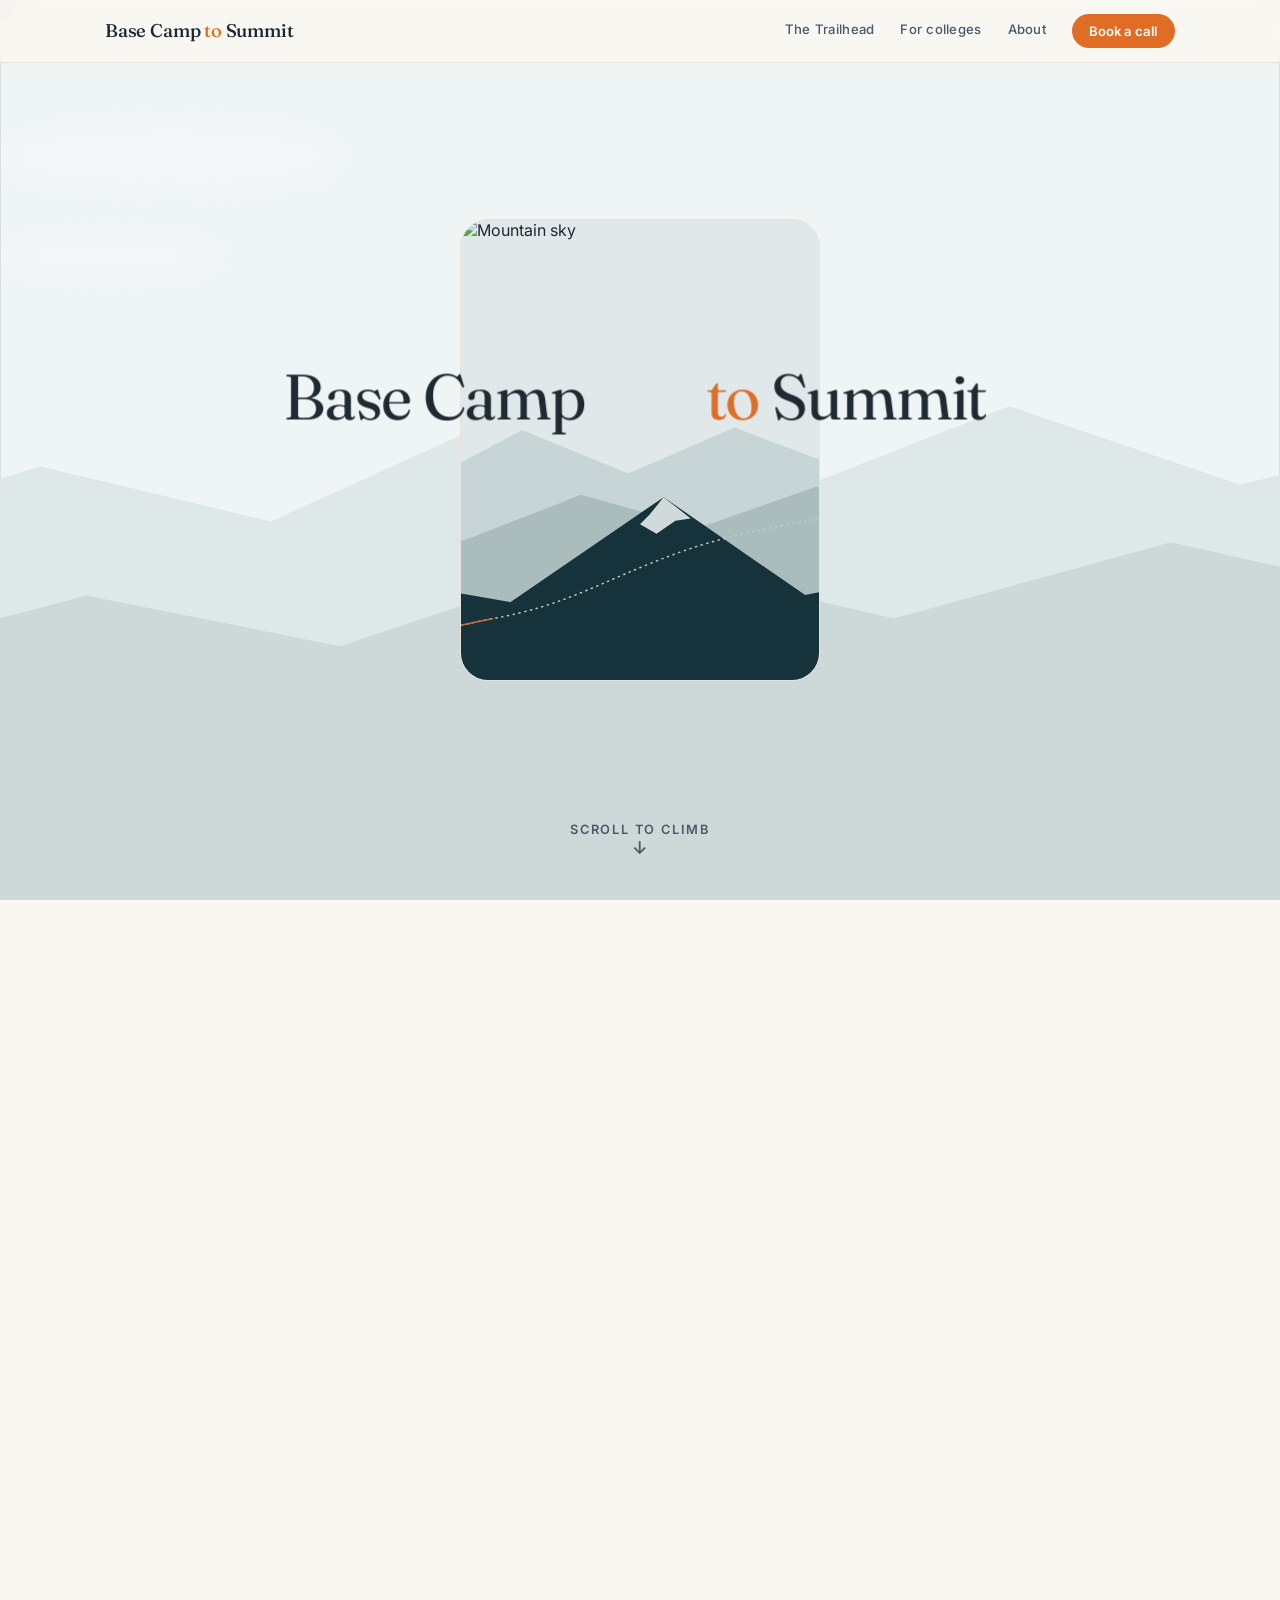
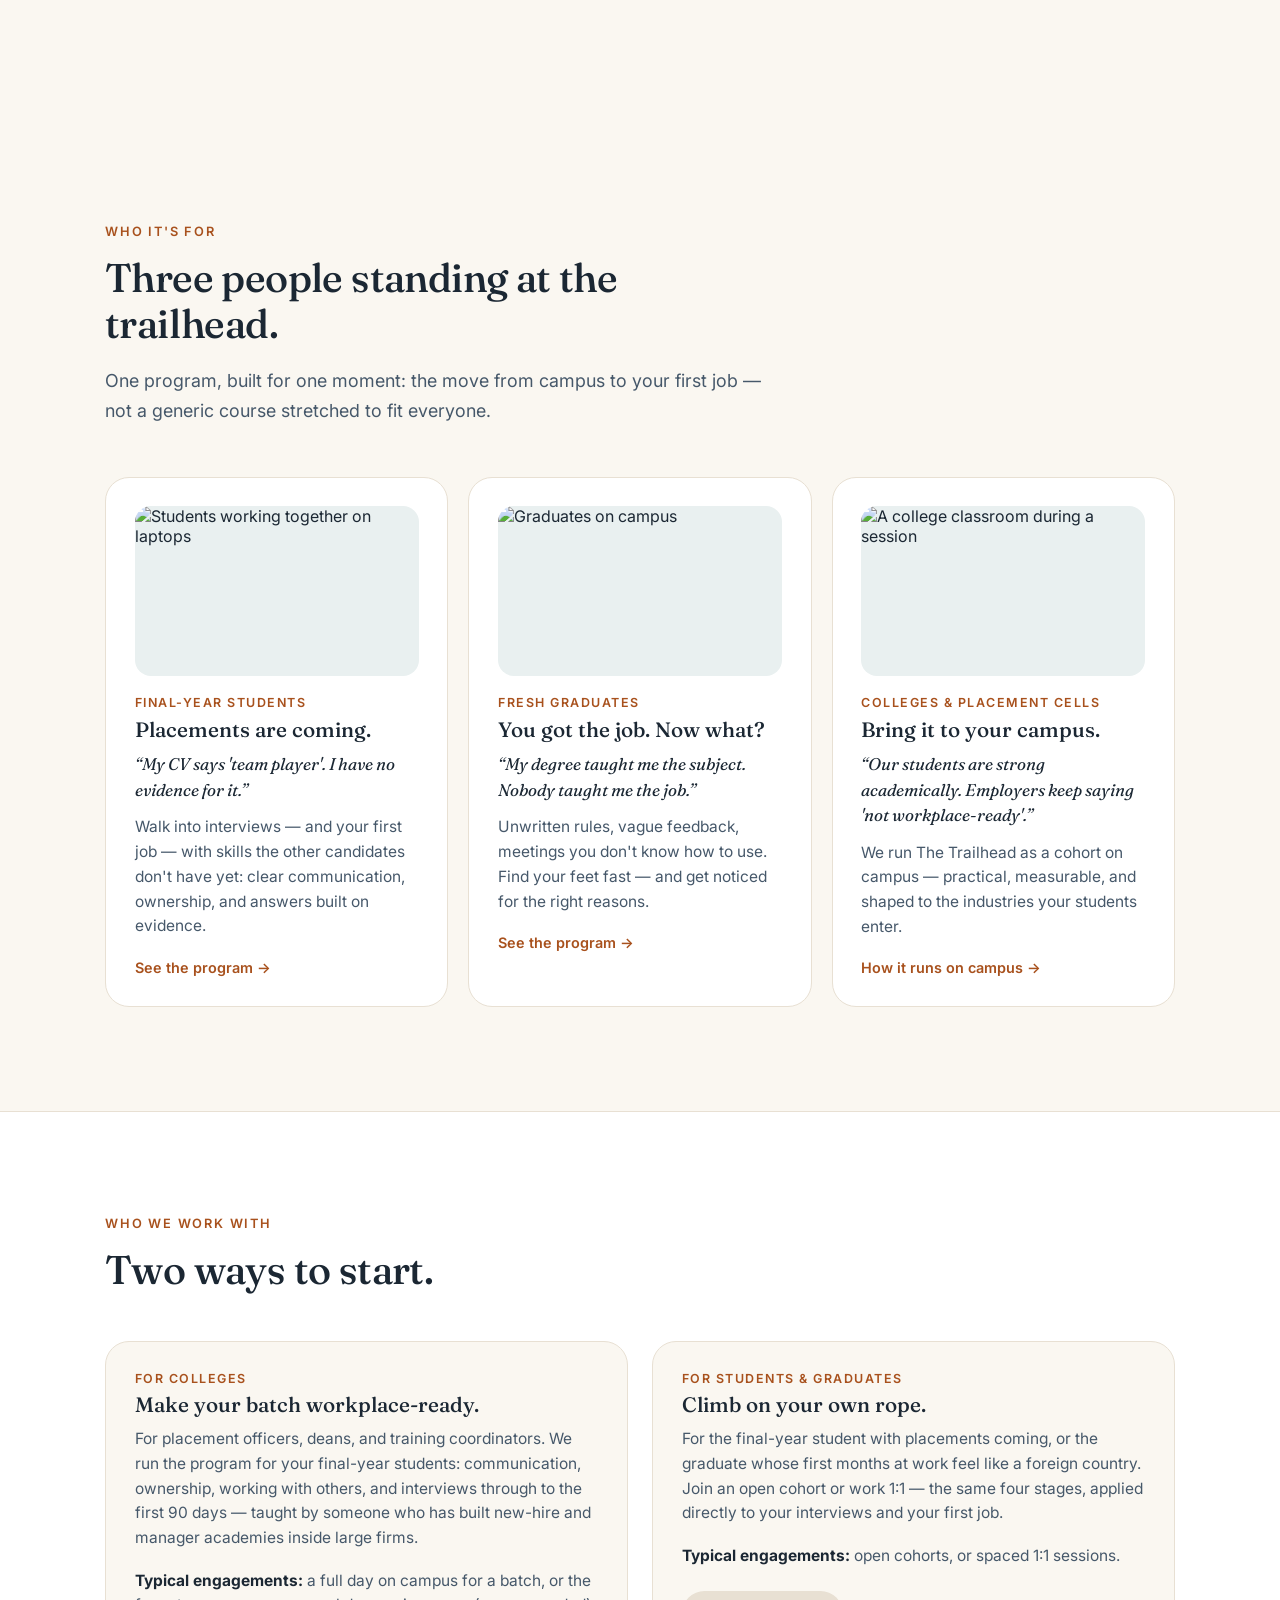
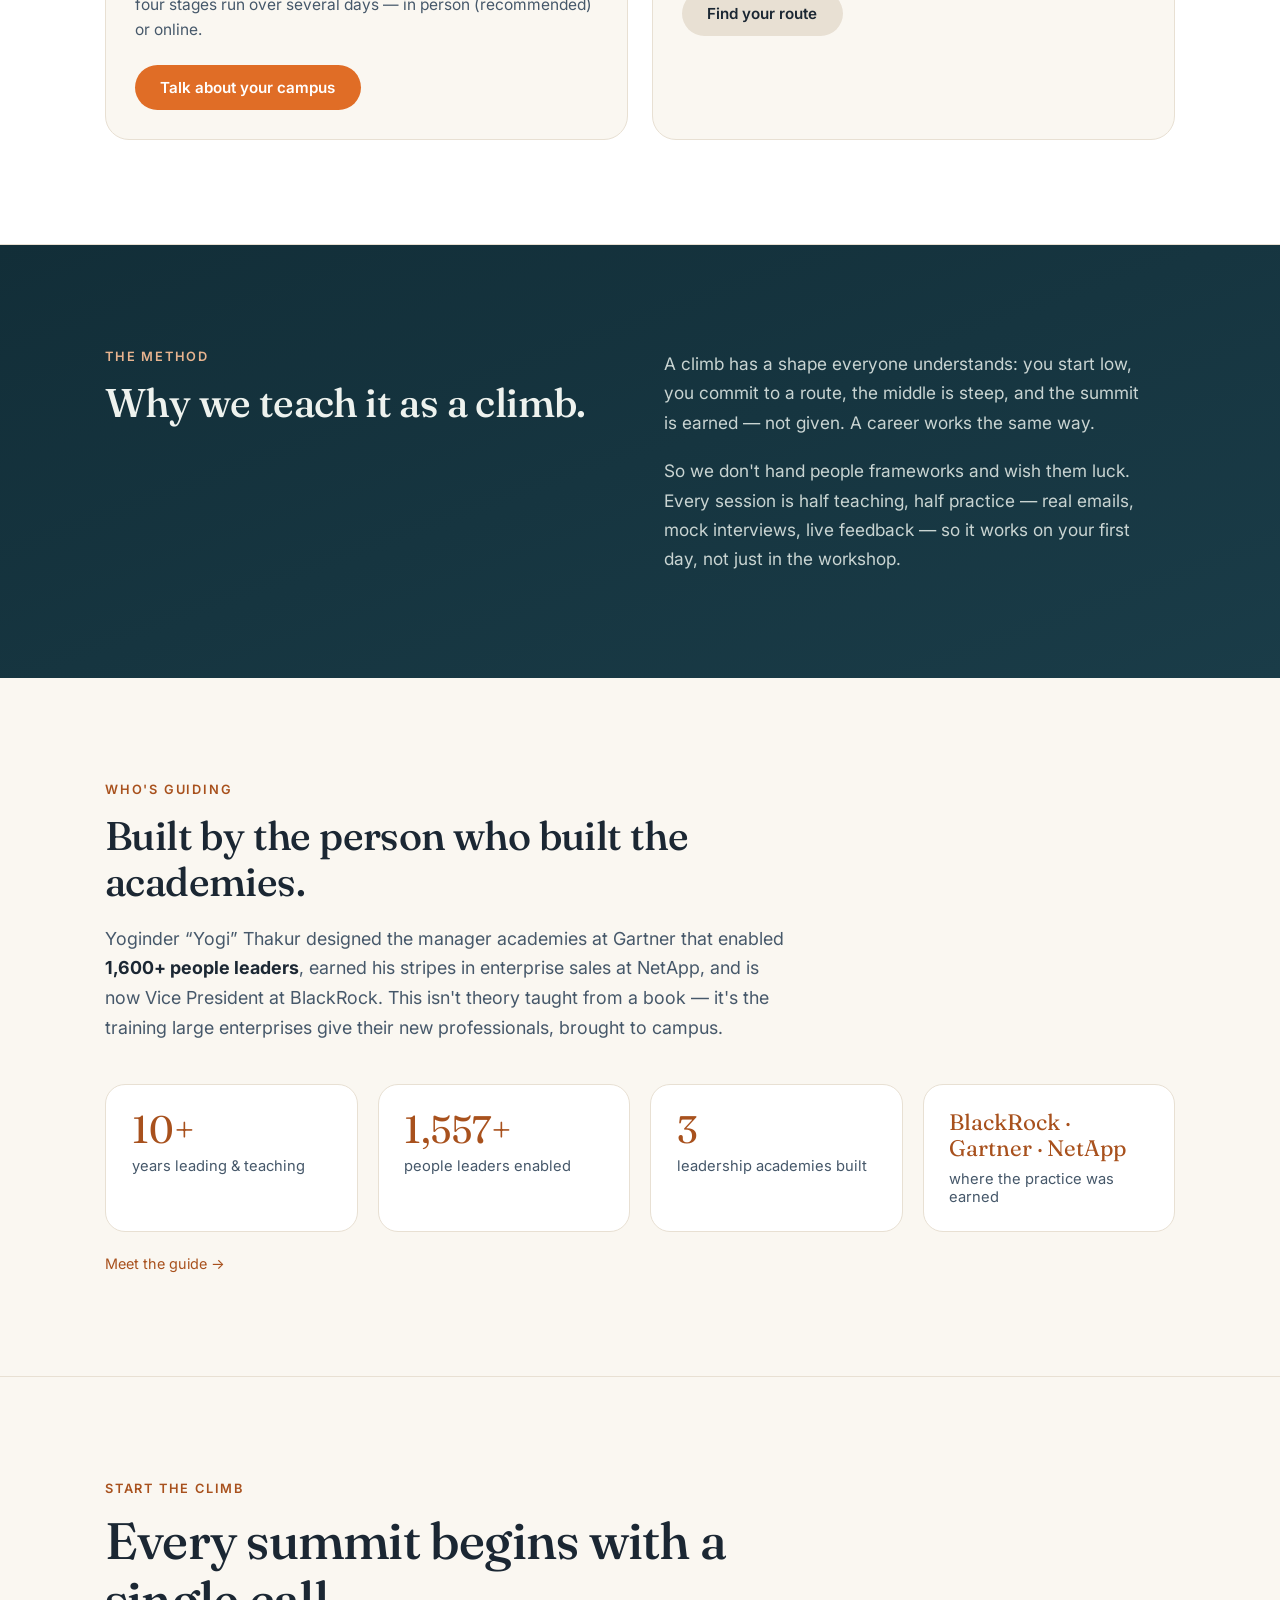
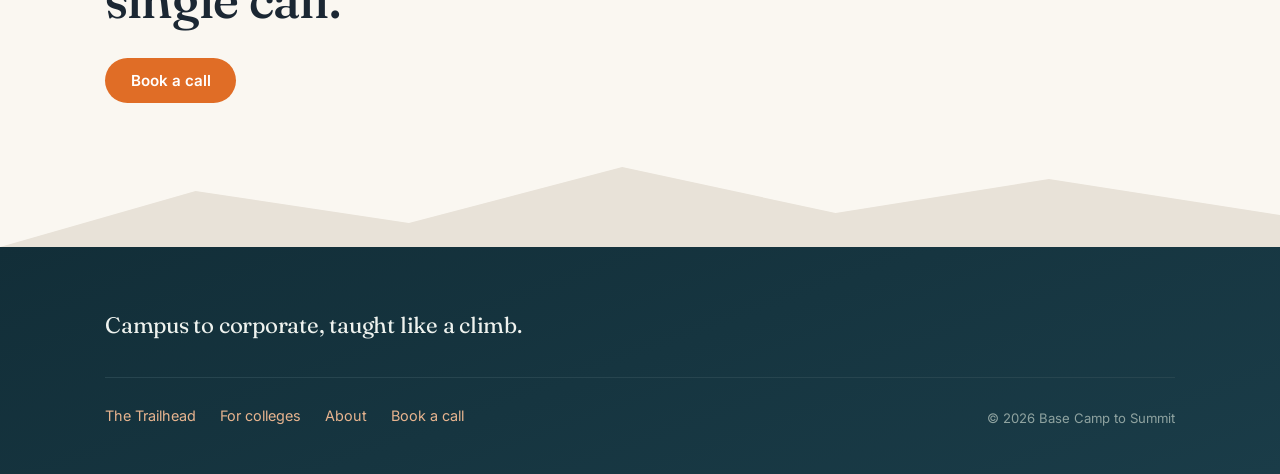
==== commit 153f30ed: "Focus the site on college students and placement cells Rewrite the home page for final-year students" ====
--- a/index.html
+++ b/index.html
@@ -4,8 +4,8 @@
 <meta charset="utf-8">
 <meta name="viewport" content="width=device-width, initial-scale=1">
 <meta name="theme-color" content="#faf7f1">
-<title>Base Camp to Summit — Leadership development, taught like a climb</title>
-<meta name="description" content="Leadership programs from campus to corporate, first-time managers, and senior leaders — built by a practitioner who has enabled 1,600+ people leaders.">
+<title>Base Camp to Summit — Campus to corporate, taught like a climb</title>
+<meta name="description" content="A campus-to-corporate program for final-year students, fresh graduates, and the colleges preparing them — built by a practitioner who has enabled 1,600+ people leaders.">
 <link rel="preconnect" href="https://fonts.googleapis.com">
 <link rel="preconnect" href="https://fonts.gstatic.com" crossorigin>
 <link href="https://fonts.googleapis.com/css2?family=Fraunces:opsz,wght@9..144,400;9..144,500&family=Inter:wght@400;500;600&display=swap" rel="stylesheet">
@@ -25,8 +25,7 @@
       <button class="nav-burger" aria-label="Menu" aria-expanded="false">☰</button>
       <div class="nav-links">
         <a href="the-trailhead.html">The Trailhead</a>
-        <a href="base-camp.html">Base Camp</a>
-        <a href="the-summit.html">The Summit</a>
+        <a href="the-trailhead.html#colleges">For colleges</a>
         <a href="about.html">About</a>
         <a class="btn btn-primary btn-sm" href="book-a-call.html">Book a call</a>
       </div>
@@ -94,12 +93,12 @@
       <div id="hm-hero" style="position:absolute;left:0;right:0;bottom:0;z-index:9;padding:0 40px 9vh;opacity:0;pointer-events:none">
         <div style="max-width:1150px;margin:0 auto">
           <div style="max-width:760px">
-            <div style="font-size:.8rem;font-weight:600;letter-spacing:.14em;text-transform:uppercase;color:#e8b48f;margin-bottom:1.1rem">Leadership, taught like a climb</div>
+            <div style="font-size:.8rem;font-weight:600;letter-spacing:.14em;text-transform:uppercase;color:#e8b48f;margin-bottom:1.1rem">Campus to corporate, taught like a climb</div>
             <h1 class="h1" style="color:#eef2ee">Every <span class="accent">climb</span> starts at base camp.</h1>
-            <p style="max-width:540px;font-size:1.12rem;line-height:1.6;color:#c9d4d2;margin:1.4rem 0 2rem">Most people are promoted for being great at the work — then left to figure out leading people on their own. We train that climb deliberately: from campus to corporate, through your first team, all the way to leading leaders.</p>
+            <p style="max-width:540px;font-size:1.12rem;line-height:1.6;color:#c9d4d2;margin:1.4rem 0 2rem">Your degree taught you the subject. Nobody taught you the job. We train that first climb deliberately: getting hired, speaking up in a room of seniors, owning your work, and making your first 90 days count.</p>
             <div class="btn-row">
               <a class="btn btn-primary" href="book-a-call.html">Book a call</a>
-              <a class="btn btn-dark-ghost" href="#climbs">See the climbs</a>
+              <a class="btn btn-dark-ghost" href="#climbs">See who it's for</a>
             </div>
           </div>
         </div>
@@ -107,63 +106,63 @@
     </div>
   </div>
 
-  <!-- ============ CHOOSE YOUR CLIMB ============ -->
+  <!-- ============ WHO IT'S FOR ============ -->
   <section id="climbs" class="sec" style="position:relative;z-index:10;background:var(--cream)">
     <div class="wrap">
       <div class="reveal" style="max-width:680px;margin-bottom:3.2rem">
-        <div class="kick">Where are you on the climb?</div>
-        <h2 class="h2">Three routes. One is yours.</h2>
-        <p class="lead" style="margin:1.2rem 0 0">Each program is built for one moment in a leader's climb — not a generic course stretched to fit everyone.</p>
+        <div class="kick">Who it's for</div>
+        <h2 class="h2">Three people standing at the trailhead.</h2>
+        <p class="lead" style="margin:1.2rem 0 0">One program, built for one moment: the move from campus to your first job — not a generic course stretched to fit everyone.</p>
       </div>
       <div class="grid-3">
         <a href="the-trailhead.html" class="card reveal">
           <div class="card-photo"><img src="https://images.unsplash.com/photo-1523240795612-9a054b0db644?auto=format&fit=crop&w=800&q=70" alt="Students working together on laptops" loading="lazy"></div>
-          <div class="card-label">Students &amp; graduates · 2,860m</div>
-          <div class="card-title">The Trailhead</div>
+          <div class="card-label">Final-year students</div>
+          <div class="card-title">Placements are coming.</div>
+          <p class="quote">“My CV says 'team player'. I have no evidence for it.”</p>
+          <p class="card-body">Walk into interviews — and your first job — with skills the other candidates don't have yet: clear communication, ownership, and answers built on evidence.</p>
+          <span class="card-link">See the program →</span>
+        </a>
+        <a href="the-trailhead.html" class="card reveal">
+          <div class="card-photo"><img src="https://images.unsplash.com/photo-1541339907198-e08756dedf3f?auto=format&fit=crop&w=800&q=70" alt="Graduates on campus" loading="lazy"></div>
+          <div class="card-label">Fresh graduates</div>
+          <div class="card-title">You got the job. Now what?</div>
           <p class="quote">“My degree taught me the subject. Nobody taught me the job.”</p>
-          <p class="card-body">Campus to corporate: communication, ownership, and interviews-to-first-90-days — for students, fresh graduates, and the colleges preparing them.</p>
-          <span class="card-link">Start at The Trailhead →</span>
+          <p class="card-body">Unwritten rules, vague feedback, meetings you don't know how to use. Find your feet fast — and get noticed for the right reasons.</p>
+          <span class="card-link">See the program →</span>
         </a>
-        <a href="base-camp.html" class="card reveal">
-          <div class="card-photo"><img src="https://images.unsplash.com/photo-1552664730-d307ca884978?auto=format&fit=crop&w=800&q=70" alt="A manager leading a team discussion at a whiteboard" loading="lazy"></div>
-          <div class="card-label">Aspiring &amp; new managers · 5,364m</div>
-          <div class="card-title">Base Camp</div>
-          <p class="quote">“I'm the one everyone counts on — and now I'm leading people with no training for it.”</p>
-          <p class="card-body">The whole first climb of leadership: for high performers about to lead, and managers in their first two years — where most of the falling happens.</p>
-          <span class="card-link">Set out from Base Camp →</span>
+        <a href="the-trailhead.html#colleges" class="card reveal">
+          <div class="card-photo"><img src="https://images.unsplash.com/photo-1524178232363-1fb2b075b655?auto=format&fit=crop&w=800&q=70" alt="A college classroom during a session" loading="lazy"></div>
+          <div class="card-label">Colleges &amp; placement cells</div>
+          <div class="card-title">Bring it to your campus.</div>
+          <p class="quote">“Our students are strong academically. Employers keep saying 'not workplace-ready'.”</p>
+          <p class="card-body">We run The Trailhead as a cohort on campus — practical, measurable, and shaped to the industries your students enter.</p>
+          <span class="card-link">How it runs on campus →</span>
         </a>
-        <a href="the-summit.html" class="card reveal">
-          <div class="card-photo"><img src="https://images.unsplash.com/photo-1600880292203-757bb62b4baf?auto=format&fit=crop&w=800&q=70" alt="Two senior professionals in a candid working conversation" loading="lazy"></div>
-          <div class="card-label">Senior leaders · 8,849m</div>
-          <div class="card-title">The Summit</div>
-          <p class="quote">“The problems got quieter and heavier — and honest feedback stopped reaching me a while ago.”</p>
-          <p class="card-body">For leaders of leaders: strategy, influence without authority, and building the managers who come after you.</p>
-          <span class="card-link">Go to The Summit →</span>
-        </a>
-      </div>
-    </div>
-  </section>
-
-  <!-- ============ WHO WE WORK WITH (buyer split) ============ -->
+      </div>
+    </div>
+  </section>
+
+  <!-- ============ TWO WAYS IN (buyer split) ============ -->
   <section class="sec white bordered-top bordered-bottom" style="position:relative;z-index:10">
     <div class="wrap">
       <div class="reveal" style="max-width:680px;margin-bottom:3rem">
         <div class="kick">Who we work with</div>
-        <h2 class="h2">Two ways to climb.</h2>
+        <h2 class="h2">Two ways to start.</h2>
       </div>
       <div class="grid-2">
         <div class="card reveal" style="background:var(--cream)">
-          <div class="card-label">For organisations</div>
-          <div class="card-title">Build your leadership bench.</div>
-          <p class="card-body">For HR &amp; L&amp;D heads, founders, and business leaders who keep promoting their best people into management — and watching them struggle. We run cohort programs inside your company: manager academies, promotion pipelines, and onboarding for new leaders, shaped to your context and tied to real promotion decisions.</p>
-          <p class="card-body" style="margin-bottom:1.4rem"><b style="color:var(--ink)">Typical engagements:</b> a 6-session academy for a cohort of 12–30, run over weeks — online, on-site, or blended.</p>
-          <a class="btn btn-primary" href="book-a-call.html">Talk about a cohort</a>
+          <div class="card-label">For colleges</div>
+          <div class="card-title">Make your batch workplace-ready.</div>
+          <p class="card-body">For placement officers, deans, and training coordinators. We run the program for your final-year students: communication, ownership, working with others, and interviews through to the first 90 days — taught by someone who has built new-hire and manager academies inside large firms.</p>
+          <p class="card-body" style="margin-bottom:1.4rem"><b style="color:var(--ink)">Typical engagements:</b> a full day on campus for a batch, or the four stages run over several days — in person (recommended) or online.</p>
+          <a class="btn btn-primary" href="book-a-call.html">Talk about your campus</a>
         </div>
         <div class="card reveal" style="background:var(--cream)">
-          <div class="card-label">For individuals</div>
+          <div class="card-label">For students &amp; graduates</div>
           <div class="card-title">Climb on your own rope.</div>
-          <p class="card-body">For the ambitious IC who wants the promotion, the new manager who's drowning quietly, or the senior leader who no longer gets honest feedback. Join an open cohort or work 1:1 — the same frameworks, applied directly to your team and your next six months.</p>
-          <p class="card-body" style="margin-bottom:1.4rem"><b style="color:var(--ink)">Typical engagements:</b> open cohorts by stage, or spaced 1:1 sessions across a quarter.</p>
+          <p class="card-body">For the final-year student with placements coming, or the graduate whose first months at work feel like a foreign country. Join an open cohort or work 1:1 — the same four stages, applied directly to your interviews and your first job.</p>
+          <p class="card-body" style="margin-bottom:1.4rem"><b style="color:var(--ink)">Typical engagements:</b> open cohorts, or spaced 1:1 sessions.</p>
           <a class="btn btn-ghost" href="book-a-call.html">Find your route</a>
         </div>
       </div>
@@ -179,8 +178,8 @@
         <h2 class="h2">Why we teach it as a climb.</h2>
       </div>
       <div class="reveal" style="max-width:480px">
-        <p style="font-size:1.08rem;line-height:1.7;color:#c9d4d2;margin:0 0 1.2rem">A climb has a shape everyone understands: you start low, you commit to a route, the middle is steep, and the summit is earned — not given. Leadership works the same way.</p>
-        <p style="font-size:1.08rem;line-height:1.7;color:#c9d4d2;margin:0">So we don't hand people frameworks and wish them luck. Every session is half teaching, half practice on your real team, your real decisions — so it works the next morning, not just in the workshop.</p>
+        <p style="font-size:1.08rem;line-height:1.7;color:#c9d4d2;margin:0 0 1.2rem">A climb has a shape everyone understands: you start low, you commit to a route, the middle is steep, and the summit is earned — not given. A career works the same way.</p>
+        <p style="font-size:1.08rem;line-height:1.7;color:#c9d4d2;margin:0">So we don't hand people frameworks and wish them luck. Every session is half teaching, half practice — real emails, mock interviews, live feedback — so it works on your first day, not just in the workshop.</p>
       </div>
     </div>
   </section>
@@ -191,7 +190,7 @@
       <div class="reveal" style="margin-bottom:2.6rem;max-width:680px">
         <div class="kick">Who's guiding</div>
         <h2 class="h2">Built by the person who built the academies.</h2>
-        <p class="lead" style="margin:1.2rem 0 0">Yoginder “Yogi” Thakur designed the manager academies at Gartner that enabled <b style="color:var(--ink)">1,600+ people leaders</b>, earned his stripes in enterprise sales at NetApp, and is now Vice President at BlackRock. This isn't theory taught from a book — it's the same training large enterprises pay for, guided directly.</p>
+        <p class="lead" style="margin:1.2rem 0 0">Yoginder “Yogi” Thakur designed the manager academies at Gartner that enabled <b style="color:var(--ink)">1,600+ people leaders</b>, earned his stripes in enterprise sales at NetApp, and is now Vice President at BlackRock. This isn't theory taught from a book — it's the training large enterprises give their new professionals, brought to campus.</p>
       </div>
       <div class="grid-4">
         <div class="stat-card reveal"><div class="stat-num" data-to="10" data-suffix="+">10+</div><div class="stat-label">years leading &amp; teaching</div></div>
@@ -218,12 +217,11 @@
   <!-- ============ FOOTER ============ -->
   <footer class="footer" style="position:relative;z-index:10">
     <div class="wrap">
-      <div class="footer-tag">Leadership development, taught like a climb.</div>
+      <div class="footer-tag">Campus to corporate, taught like a climb.</div>
       <div class="footer-row">
         <div class="footer-links">
           <a href="the-trailhead.html">The Trailhead</a>
-          <a href="base-camp.html">Base Camp</a>
-          <a href="the-summit.html">The Summit</a>
+        <a href="the-trailhead.html#colleges">For colleges</a>
           <a href="about.html">About</a>
           <a href="book-a-call.html">Book a call</a>
         </div>
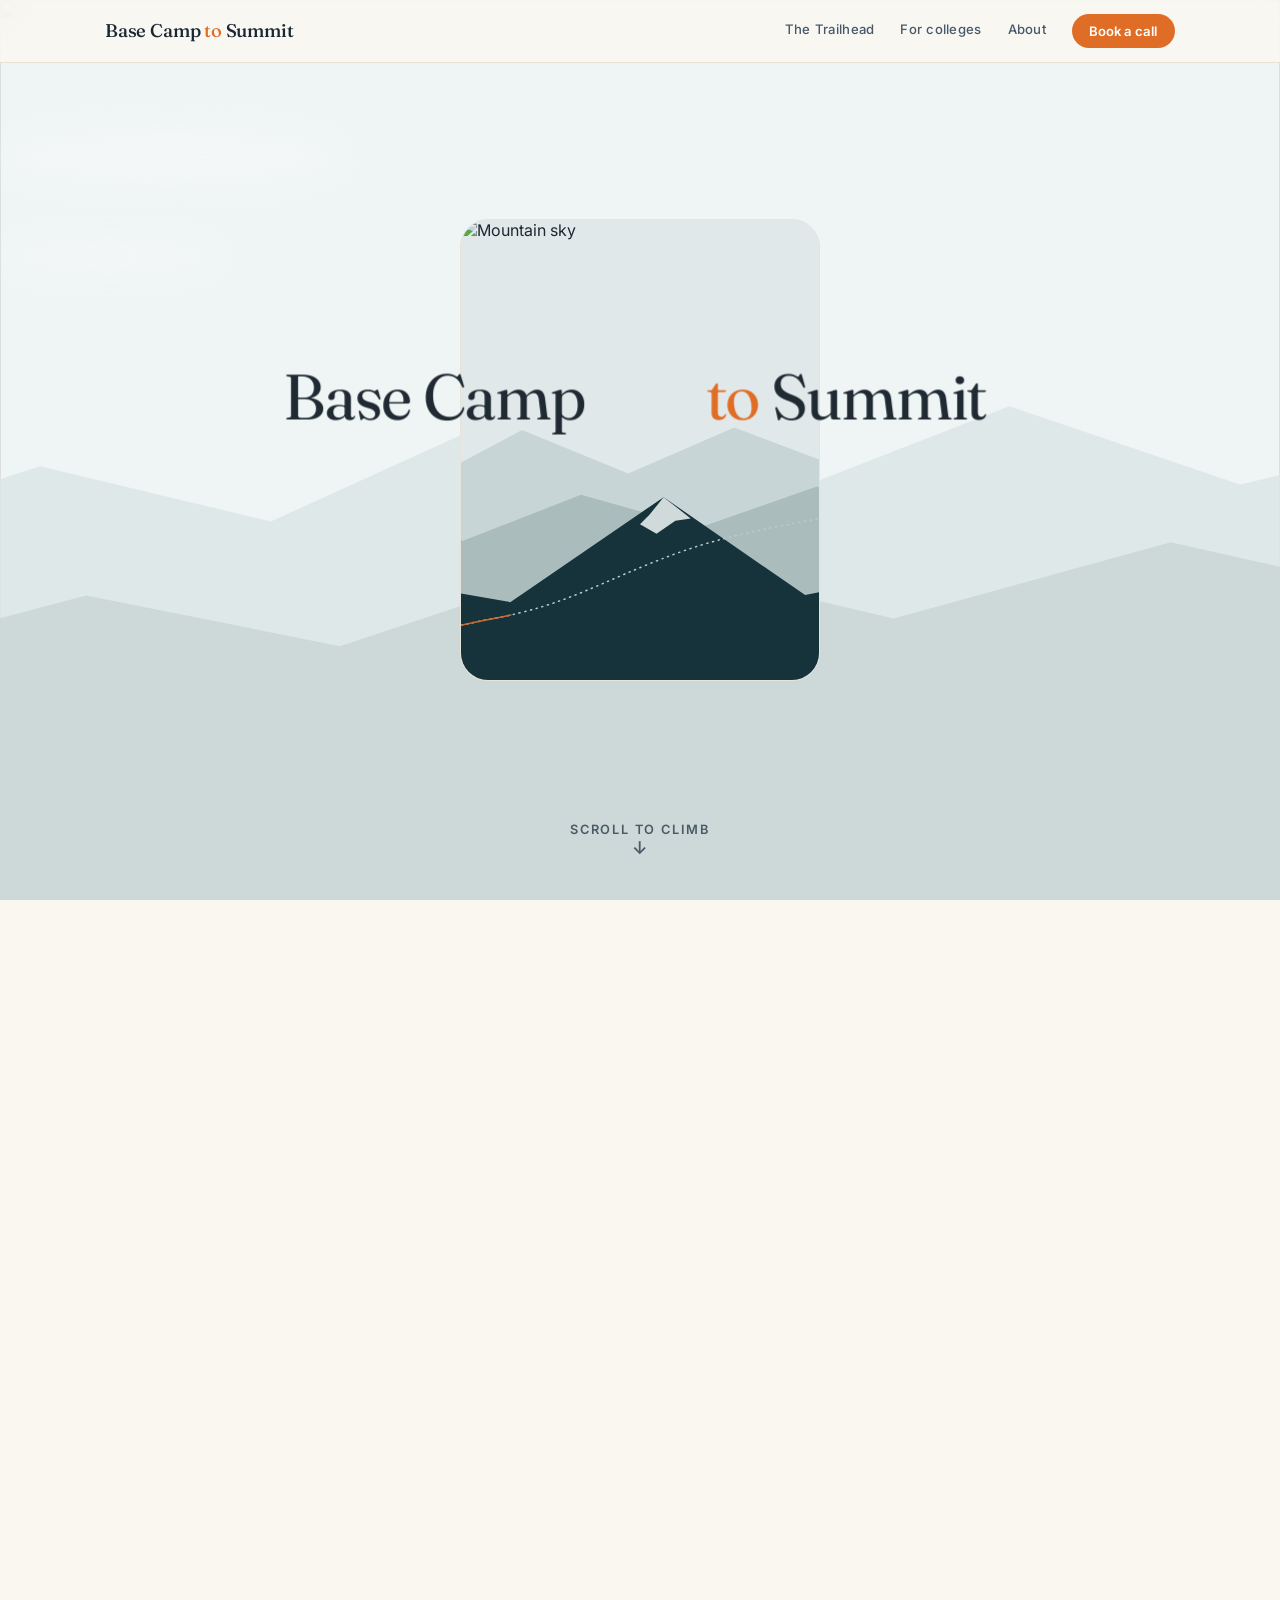
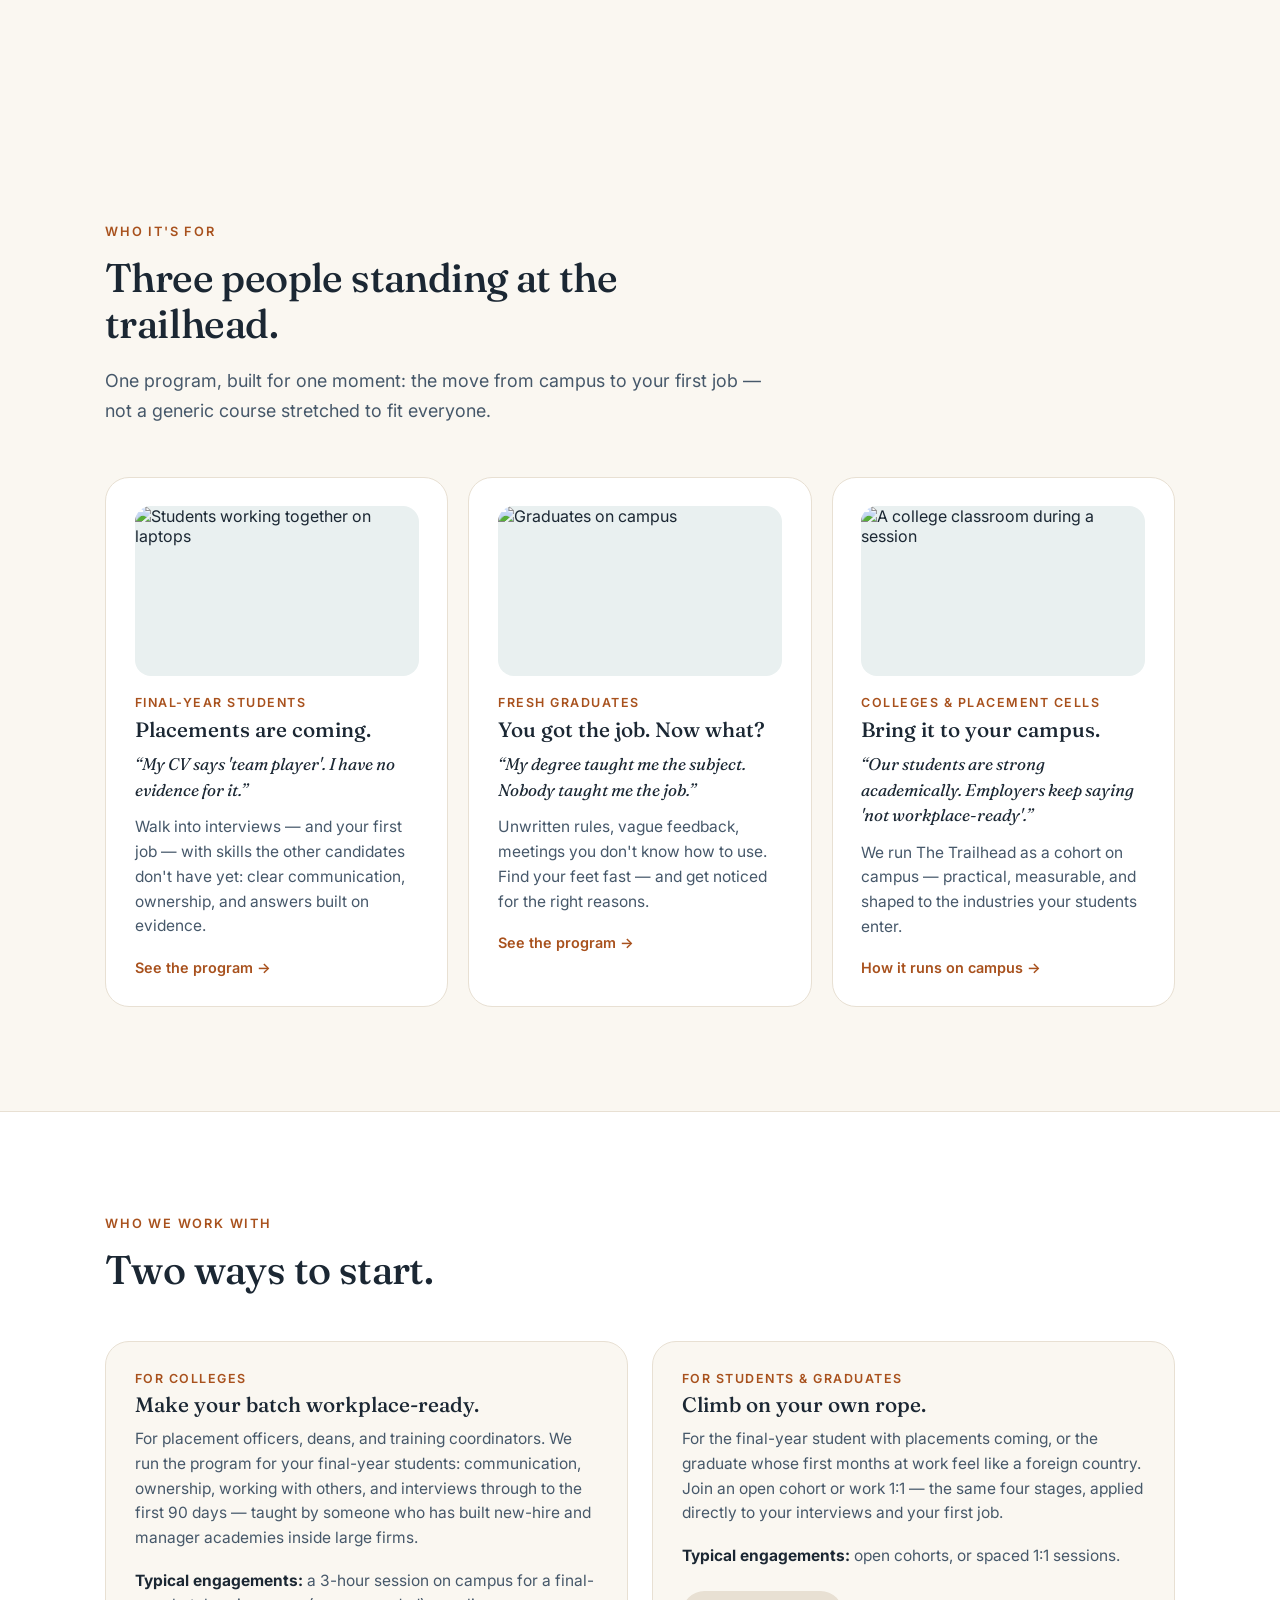
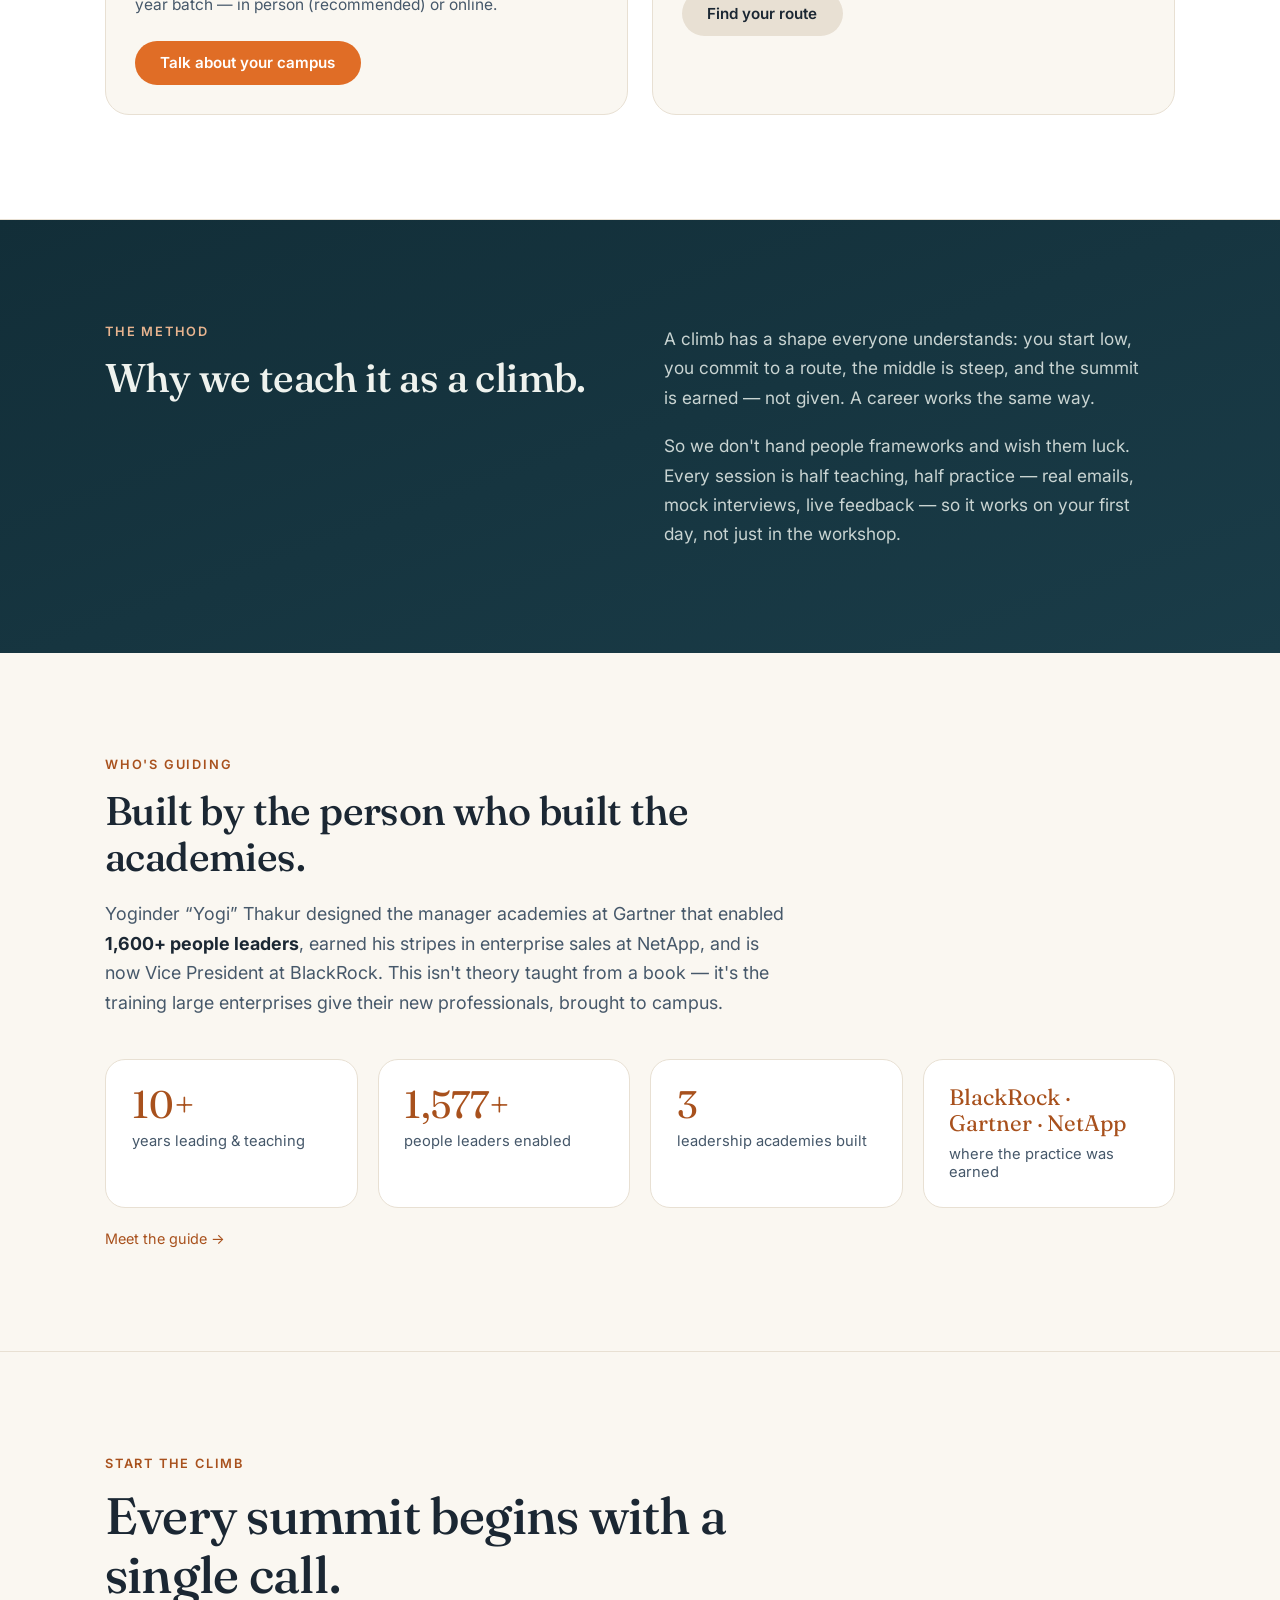
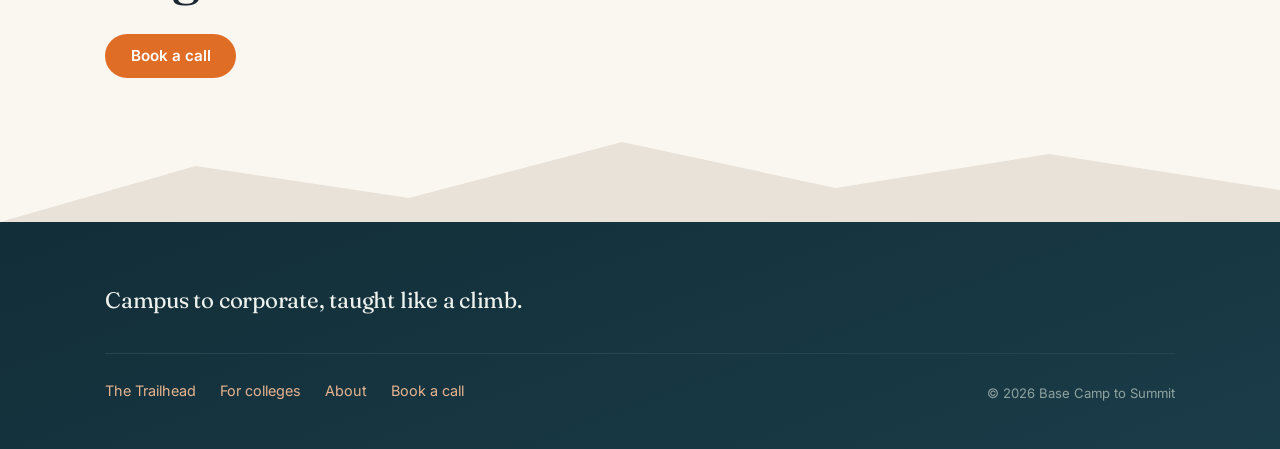
==== commit c679902d: "Set the campus format to a 3-hour session Co-Authored-By: Claude Fable 5.2 <noreply@anthropic.com> C" ====
--- a/index.html
+++ b/index.html
@@ -155,7 +155,7 @@
           <div class="card-label">For colleges</div>
           <div class="card-title">Make your batch workplace-ready.</div>
           <p class="card-body">For placement officers, deans, and training coordinators. We run the program for your final-year students: communication, ownership, working with others, and interviews through to the first 90 days — taught by someone who has built new-hire and manager academies inside large firms.</p>
-          <p class="card-body" style="margin-bottom:1.4rem"><b style="color:var(--ink)">Typical engagements:</b> a full day on campus for a batch, or the four stages run over several days — in person (recommended) or online.</p>
+          <p class="card-body" style="margin-bottom:1.4rem"><b style="color:var(--ink)">Typical engagements:</b> a 3-hour session on campus for a final-year batch — in person (recommended) or online.</p>
           <a class="btn btn-primary" href="book-a-call.html">Talk about your campus</a>
         </div>
         <div class="card reveal" style="background:var(--cream)">
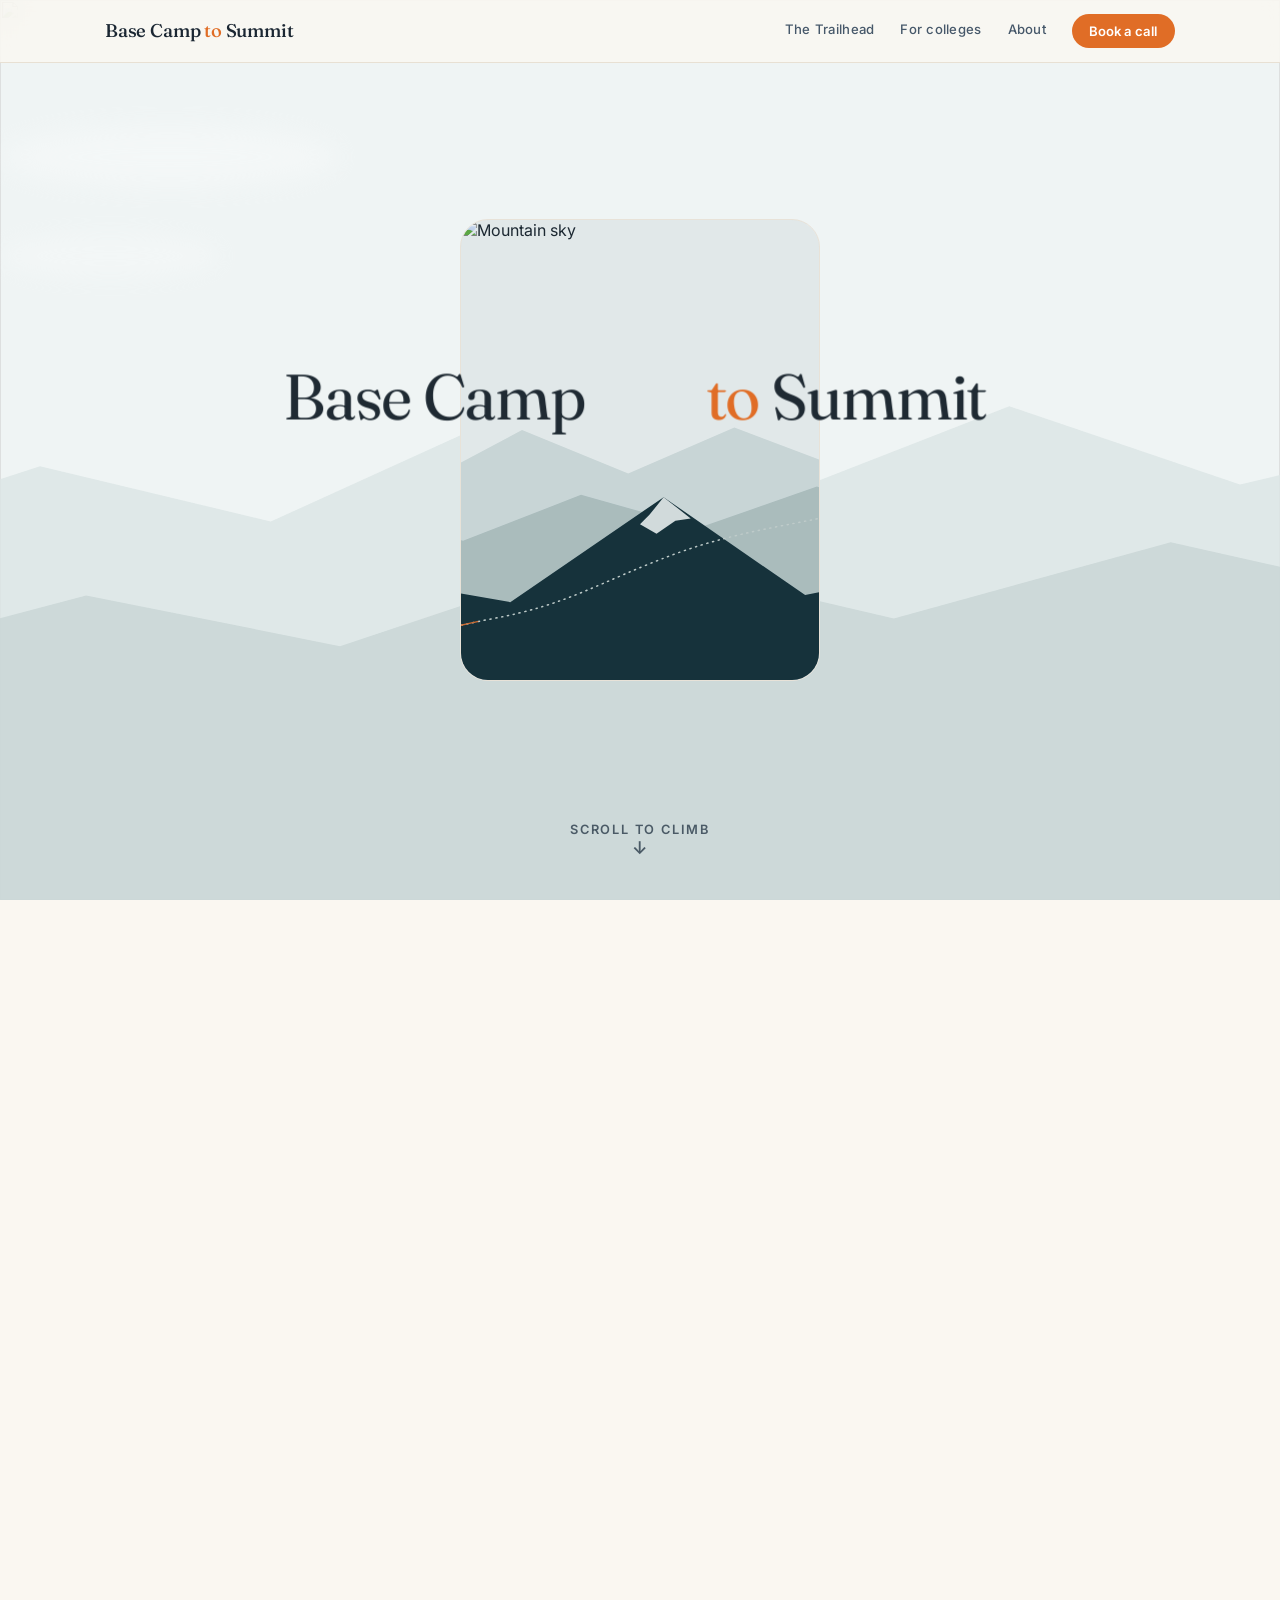
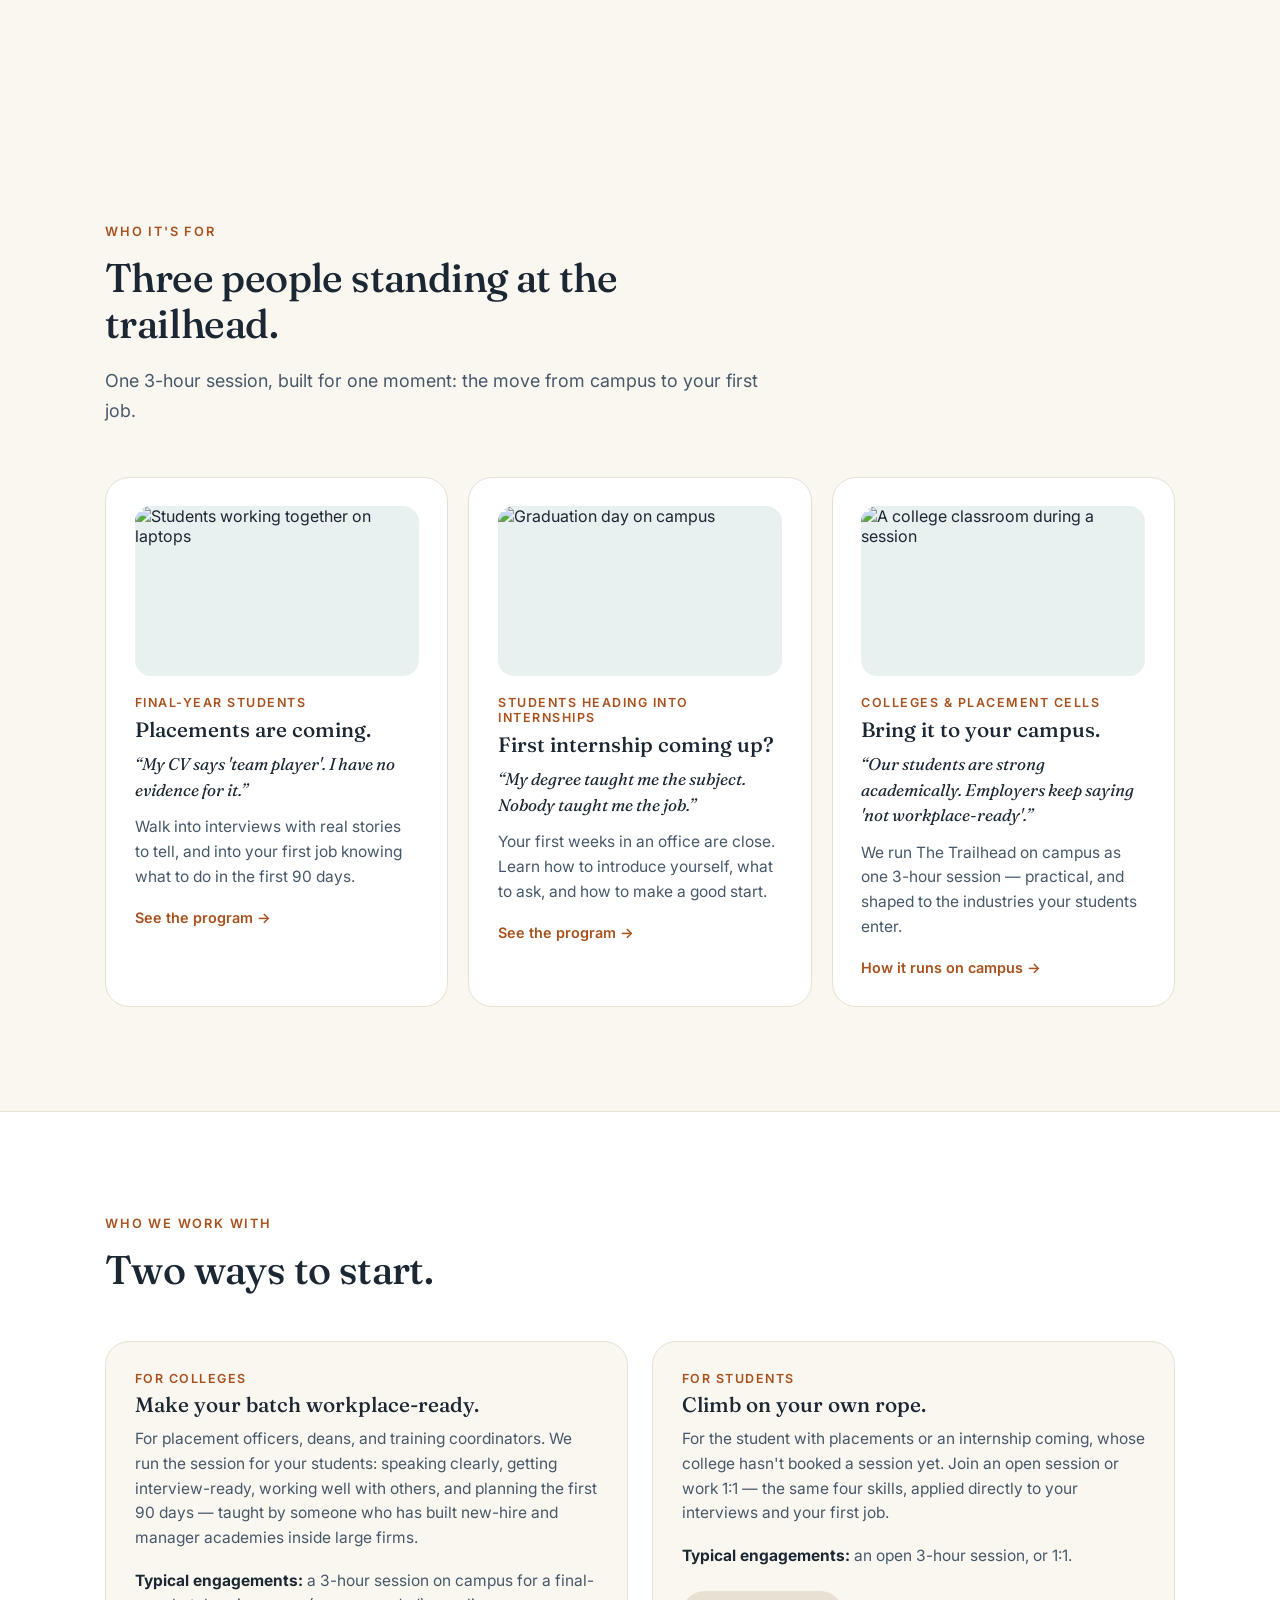
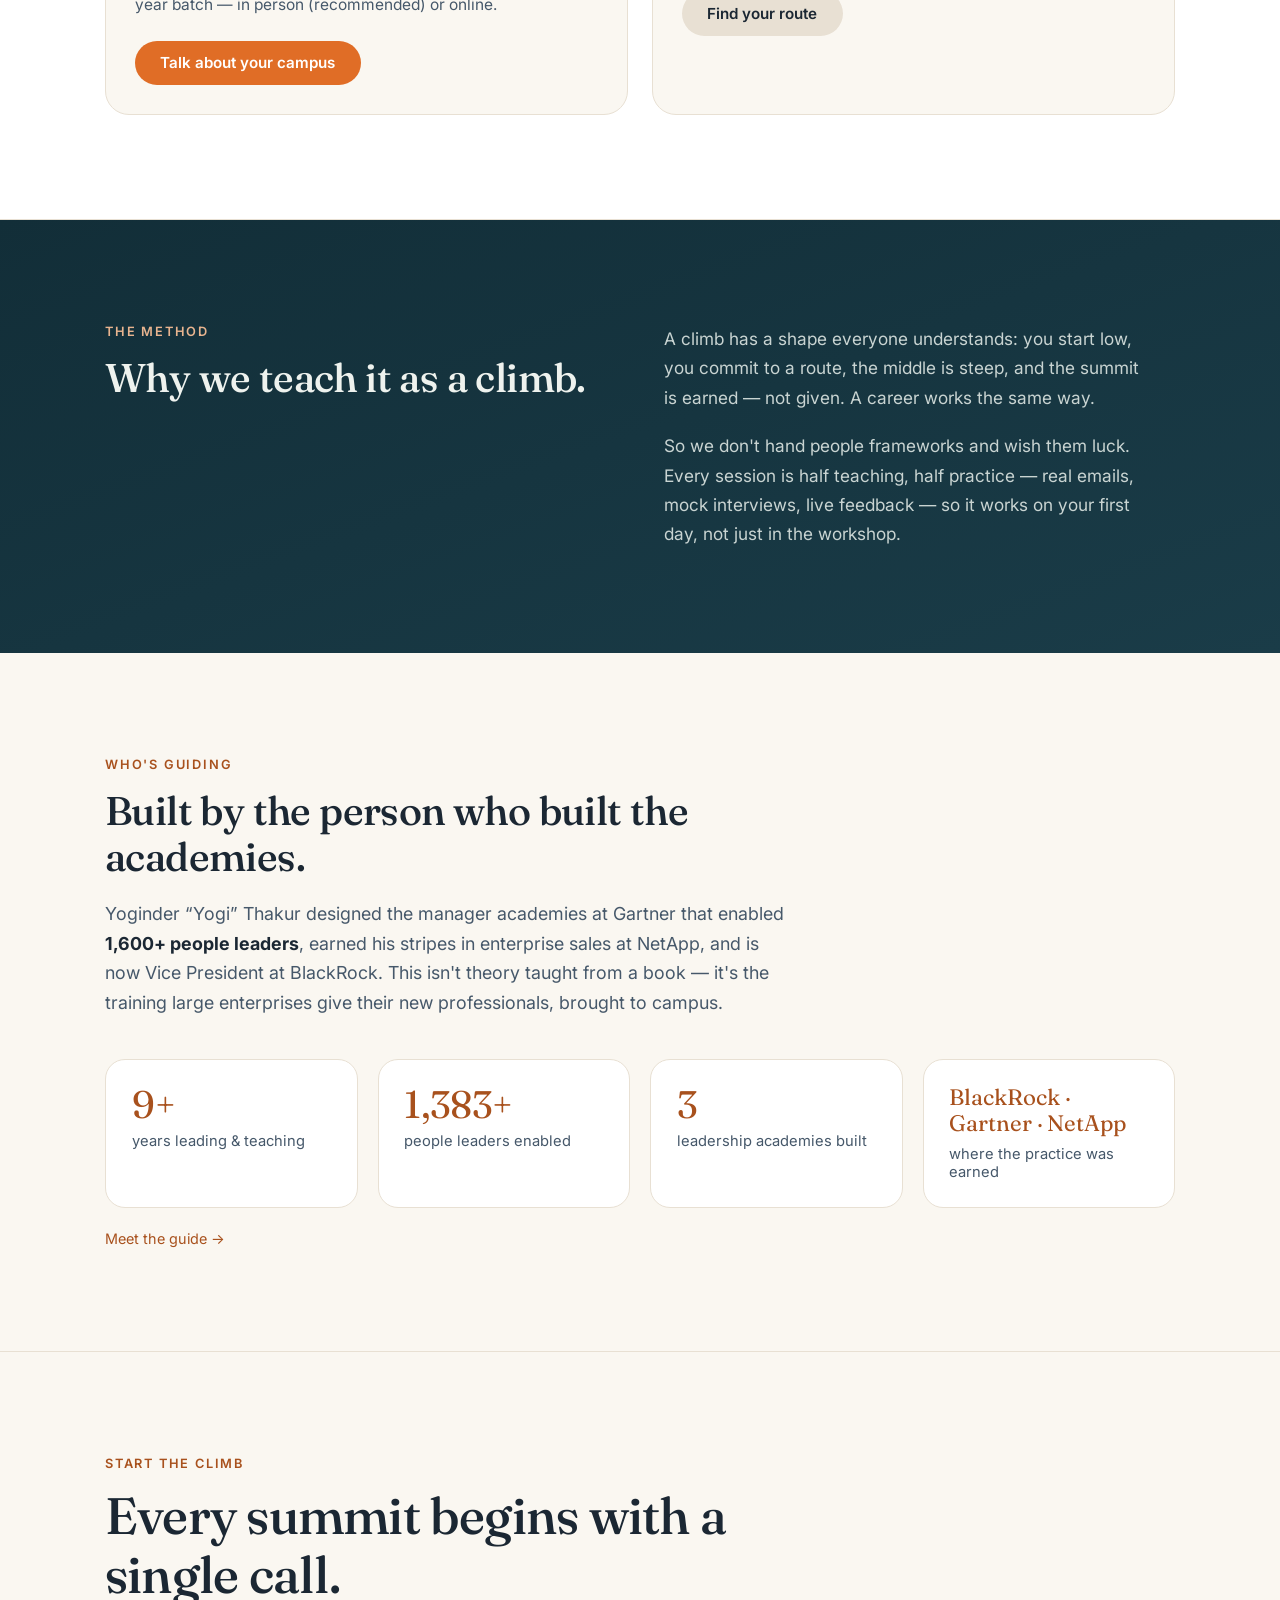
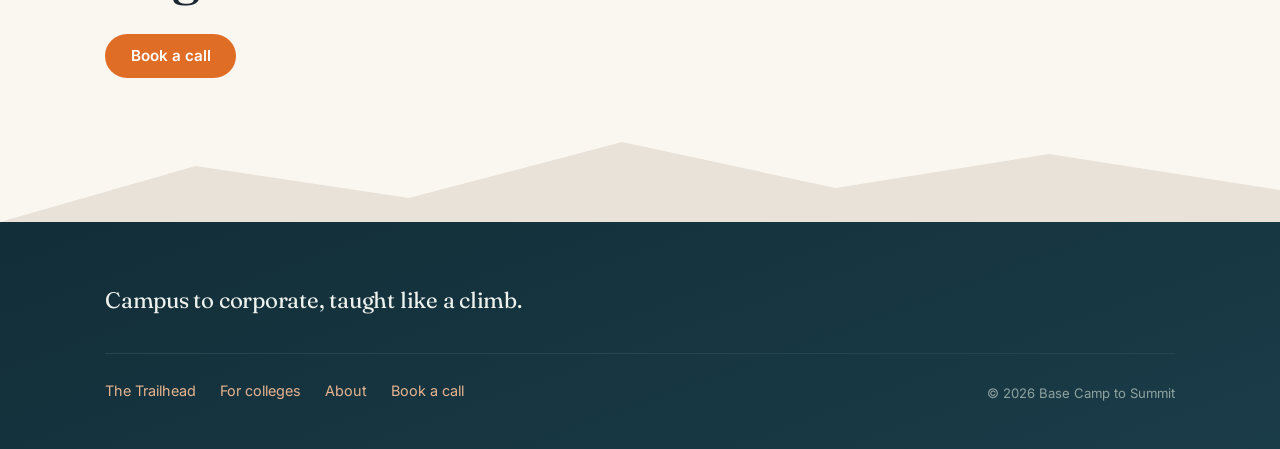
==== commit f716ba01: "Rewrite The Trailhead as a 3-hour session of four generic skills Replace corporate frameworks with s" ====
--- a/index.html
+++ b/index.html
@@ -5,7 +5,7 @@
 <meta name="viewport" content="width=device-width, initial-scale=1">
 <meta name="theme-color" content="#faf7f1">
 <title>Base Camp to Summit — Campus to corporate, taught like a climb</title>
-<meta name="description" content="A campus-to-corporate program for final-year students, fresh graduates, and the colleges preparing them — built by a practitioner who has enabled 1,600+ people leaders.">
+<meta name="description" content="A 3-hour campus-to-corporate session for college students and the colleges preparing them — built by a practitioner who has enabled 1,600+ people leaders.">
 <link rel="preconnect" href="https://fonts.googleapis.com">
 <link rel="preconnect" href="https://fonts.gstatic.com" crossorigin>
 <link href="https://fonts.googleapis.com/css2?family=Fraunces:opsz,wght@9..144,400;9..144,500&family=Inter:wght@400;500;600&display=swap" rel="stylesheet">
@@ -112,7 +112,7 @@
       <div class="reveal" style="max-width:680px;margin-bottom:3.2rem">
         <div class="kick">Who it's for</div>
         <h2 class="h2">Three people standing at the trailhead.</h2>
-        <p class="lead" style="margin:1.2rem 0 0">One program, built for one moment: the move from campus to your first job — not a generic course stretched to fit everyone.</p>
+        <p class="lead" style="margin:1.2rem 0 0">One 3-hour session, built for one moment: the move from campus to your first job.</p>
       </div>
       <div class="grid-3">
         <a href="the-trailhead.html" class="card reveal">
@@ -120,15 +120,15 @@
           <div class="card-label">Final-year students</div>
           <div class="card-title">Placements are coming.</div>
           <p class="quote">“My CV says 'team player'. I have no evidence for it.”</p>
-          <p class="card-body">Walk into interviews — and your first job — with skills the other candidates don't have yet: clear communication, ownership, and answers built on evidence.</p>
+          <p class="card-body">Walk into interviews with real stories to tell, and into your first job knowing what to do in the first 90 days.</p>
           <span class="card-link">See the program →</span>
         </a>
         <a href="the-trailhead.html" class="card reveal">
-          <div class="card-photo"><img src="https://images.unsplash.com/photo-1541339907198-e08756dedf3f?auto=format&fit=crop&w=800&q=70" alt="Graduates on campus" loading="lazy"></div>
-          <div class="card-label">Fresh graduates</div>
-          <div class="card-title">You got the job. Now what?</div>
+          <div class="card-photo"><img src="https://images.unsplash.com/photo-1541339907198-e08756dedf3f?auto=format&fit=crop&w=800&q=70" alt="Graduation day on campus" loading="lazy"></div>
+          <div class="card-label">Students heading into internships</div>
+          <div class="card-title">First internship coming up?</div>
           <p class="quote">“My degree taught me the subject. Nobody taught me the job.”</p>
-          <p class="card-body">Unwritten rules, vague feedback, meetings you don't know how to use. Find your feet fast — and get noticed for the right reasons.</p>
+          <p class="card-body">Your first weeks in an office are close. Learn how to introduce yourself, what to ask, and how to make a good start.</p>
           <span class="card-link">See the program →</span>
         </a>
         <a href="the-trailhead.html#colleges" class="card reveal">
@@ -136,7 +136,7 @@
           <div class="card-label">Colleges &amp; placement cells</div>
           <div class="card-title">Bring it to your campus.</div>
           <p class="quote">“Our students are strong academically. Employers keep saying 'not workplace-ready'.”</p>
-          <p class="card-body">We run The Trailhead as a cohort on campus — practical, measurable, and shaped to the industries your students enter.</p>
+          <p class="card-body">We run The Trailhead on campus as one 3-hour session — practical, and shaped to the industries your students enter.</p>
           <span class="card-link">How it runs on campus →</span>
         </a>
       </div>
@@ -154,15 +154,15 @@
         <div class="card reveal" style="background:var(--cream)">
           <div class="card-label">For colleges</div>
           <div class="card-title">Make your batch workplace-ready.</div>
-          <p class="card-body">For placement officers, deans, and training coordinators. We run the program for your final-year students: communication, ownership, working with others, and interviews through to the first 90 days — taught by someone who has built new-hire and manager academies inside large firms.</p>
+          <p class="card-body">For placement officers, deans, and training coordinators. We run the session for your students: speaking clearly, getting interview-ready, working well with others, and planning the first 90 days — taught by someone who has built new-hire and manager academies inside large firms.</p>
           <p class="card-body" style="margin-bottom:1.4rem"><b style="color:var(--ink)">Typical engagements:</b> a 3-hour session on campus for a final-year batch — in person (recommended) or online.</p>
           <a class="btn btn-primary" href="book-a-call.html">Talk about your campus</a>
         </div>
         <div class="card reveal" style="background:var(--cream)">
-          <div class="card-label">For students &amp; graduates</div>
+          <div class="card-label">For students</div>
           <div class="card-title">Climb on your own rope.</div>
-          <p class="card-body">For the final-year student with placements coming, or the graduate whose first months at work feel like a foreign country. Join an open cohort or work 1:1 — the same four stages, applied directly to your interviews and your first job.</p>
-          <p class="card-body" style="margin-bottom:1.4rem"><b style="color:var(--ink)">Typical engagements:</b> open cohorts, or spaced 1:1 sessions.</p>
+          <p class="card-body">For the student with placements or an internship coming, whose college hasn't booked a session yet. Join an open session or work 1:1 — the same four skills, applied directly to your interviews and your first job.</p>
+          <p class="card-body" style="margin-bottom:1.4rem"><b style="color:var(--ink)">Typical engagements:</b> an open 3-hour session, or 1:1.</p>
           <a class="btn btn-ghost" href="book-a-call.html">Find your route</a>
         </div>
       </div>
